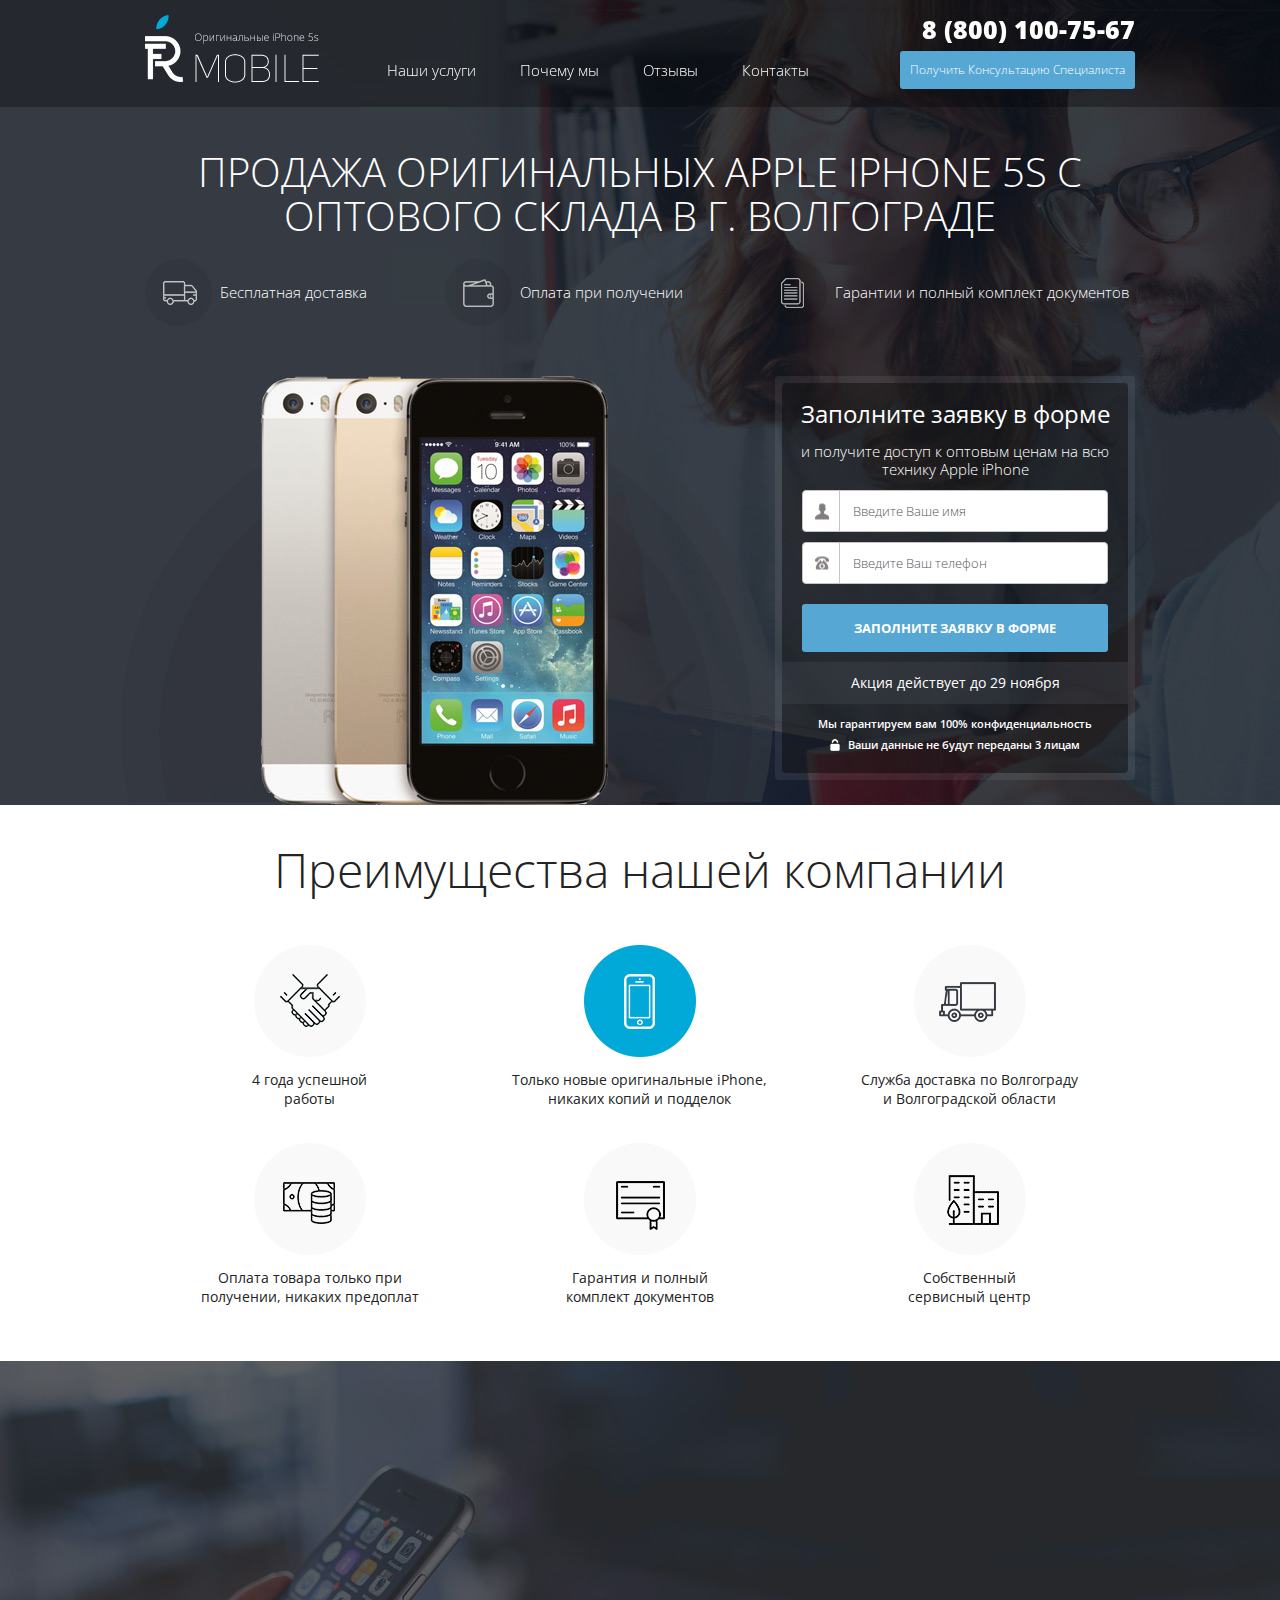
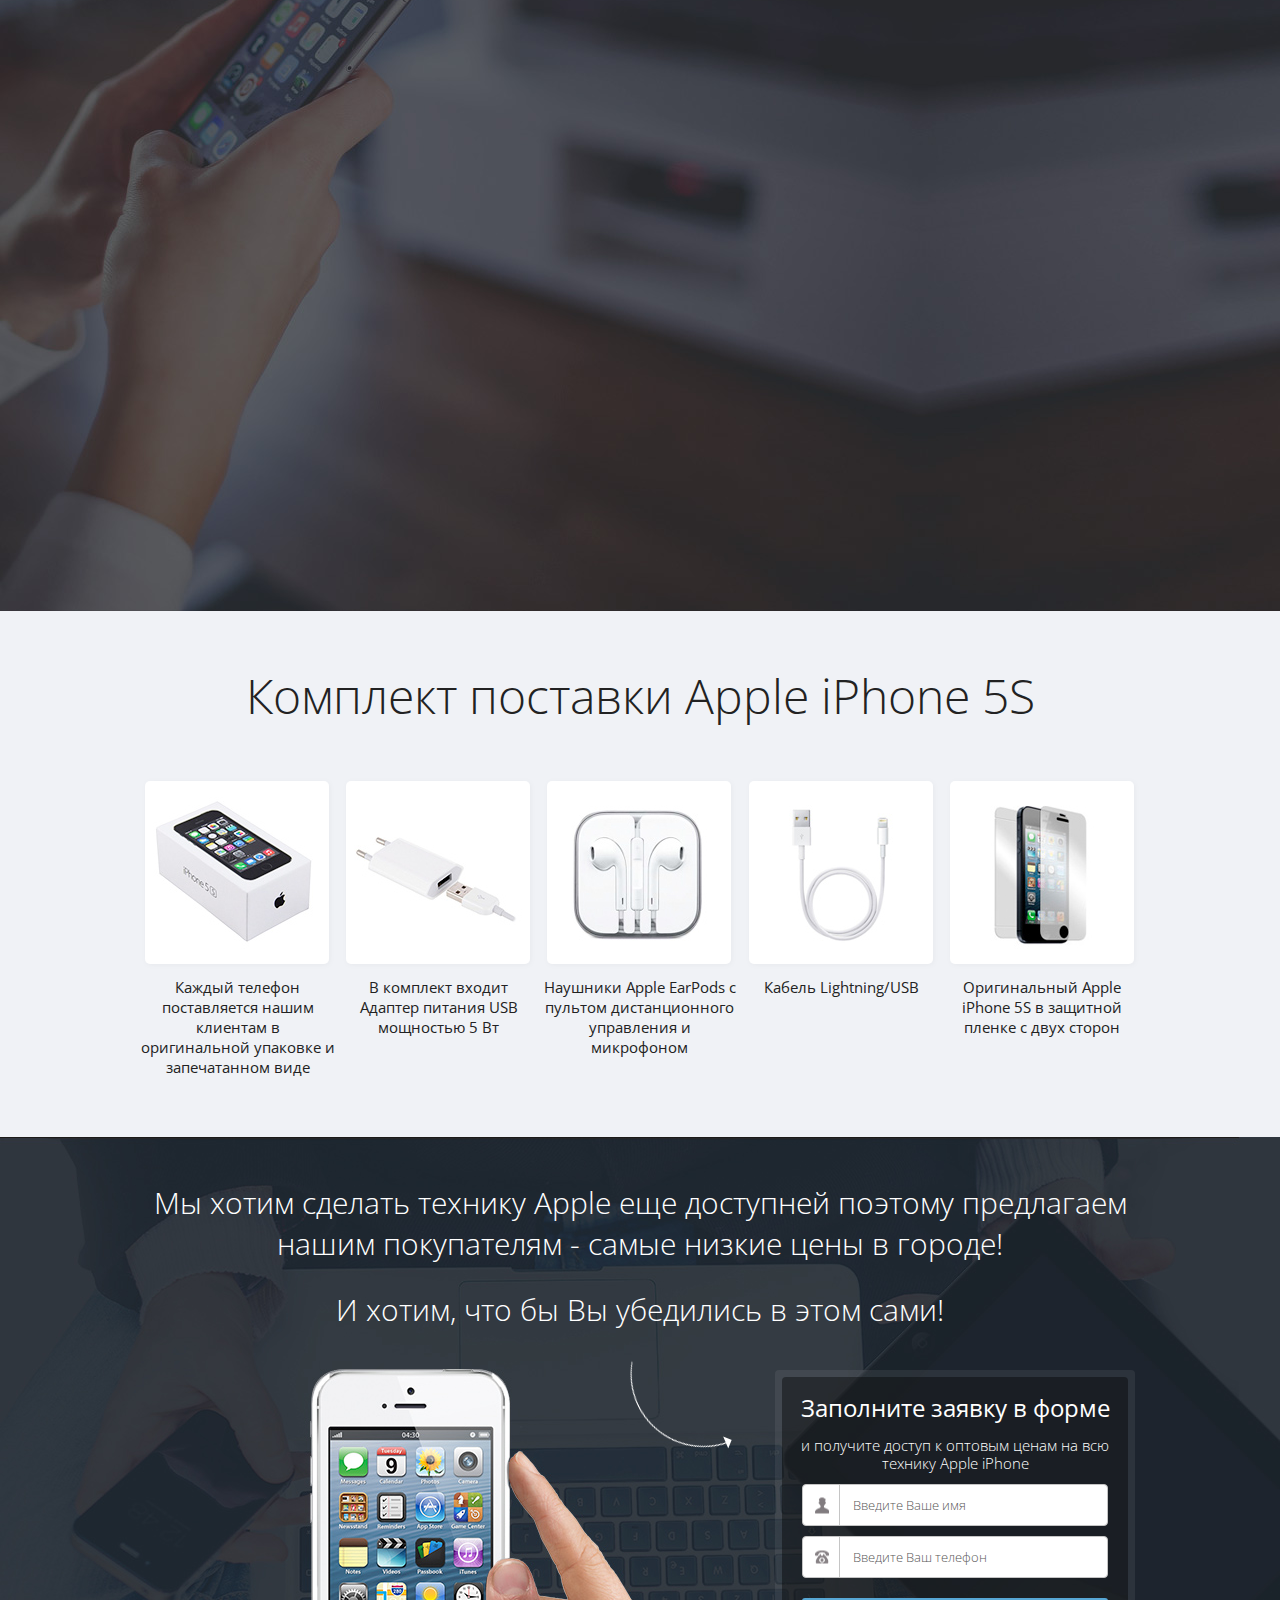
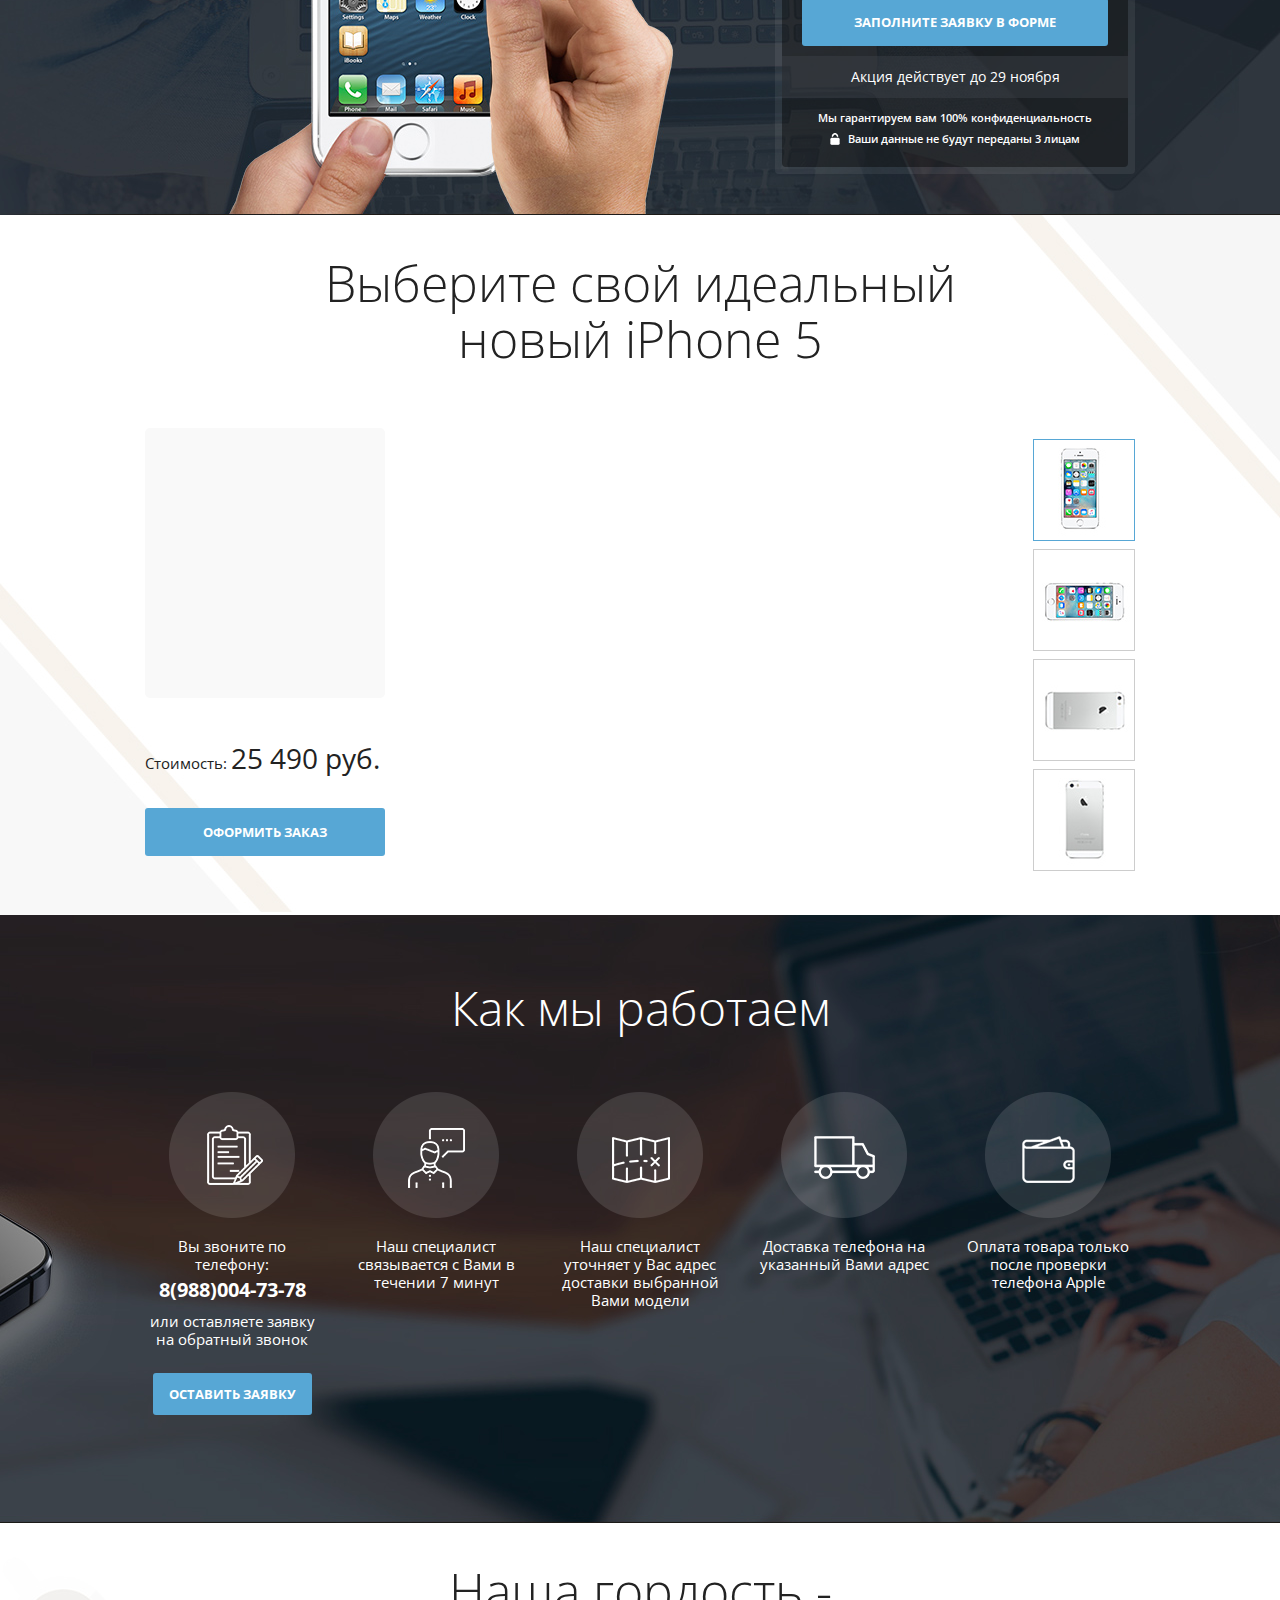
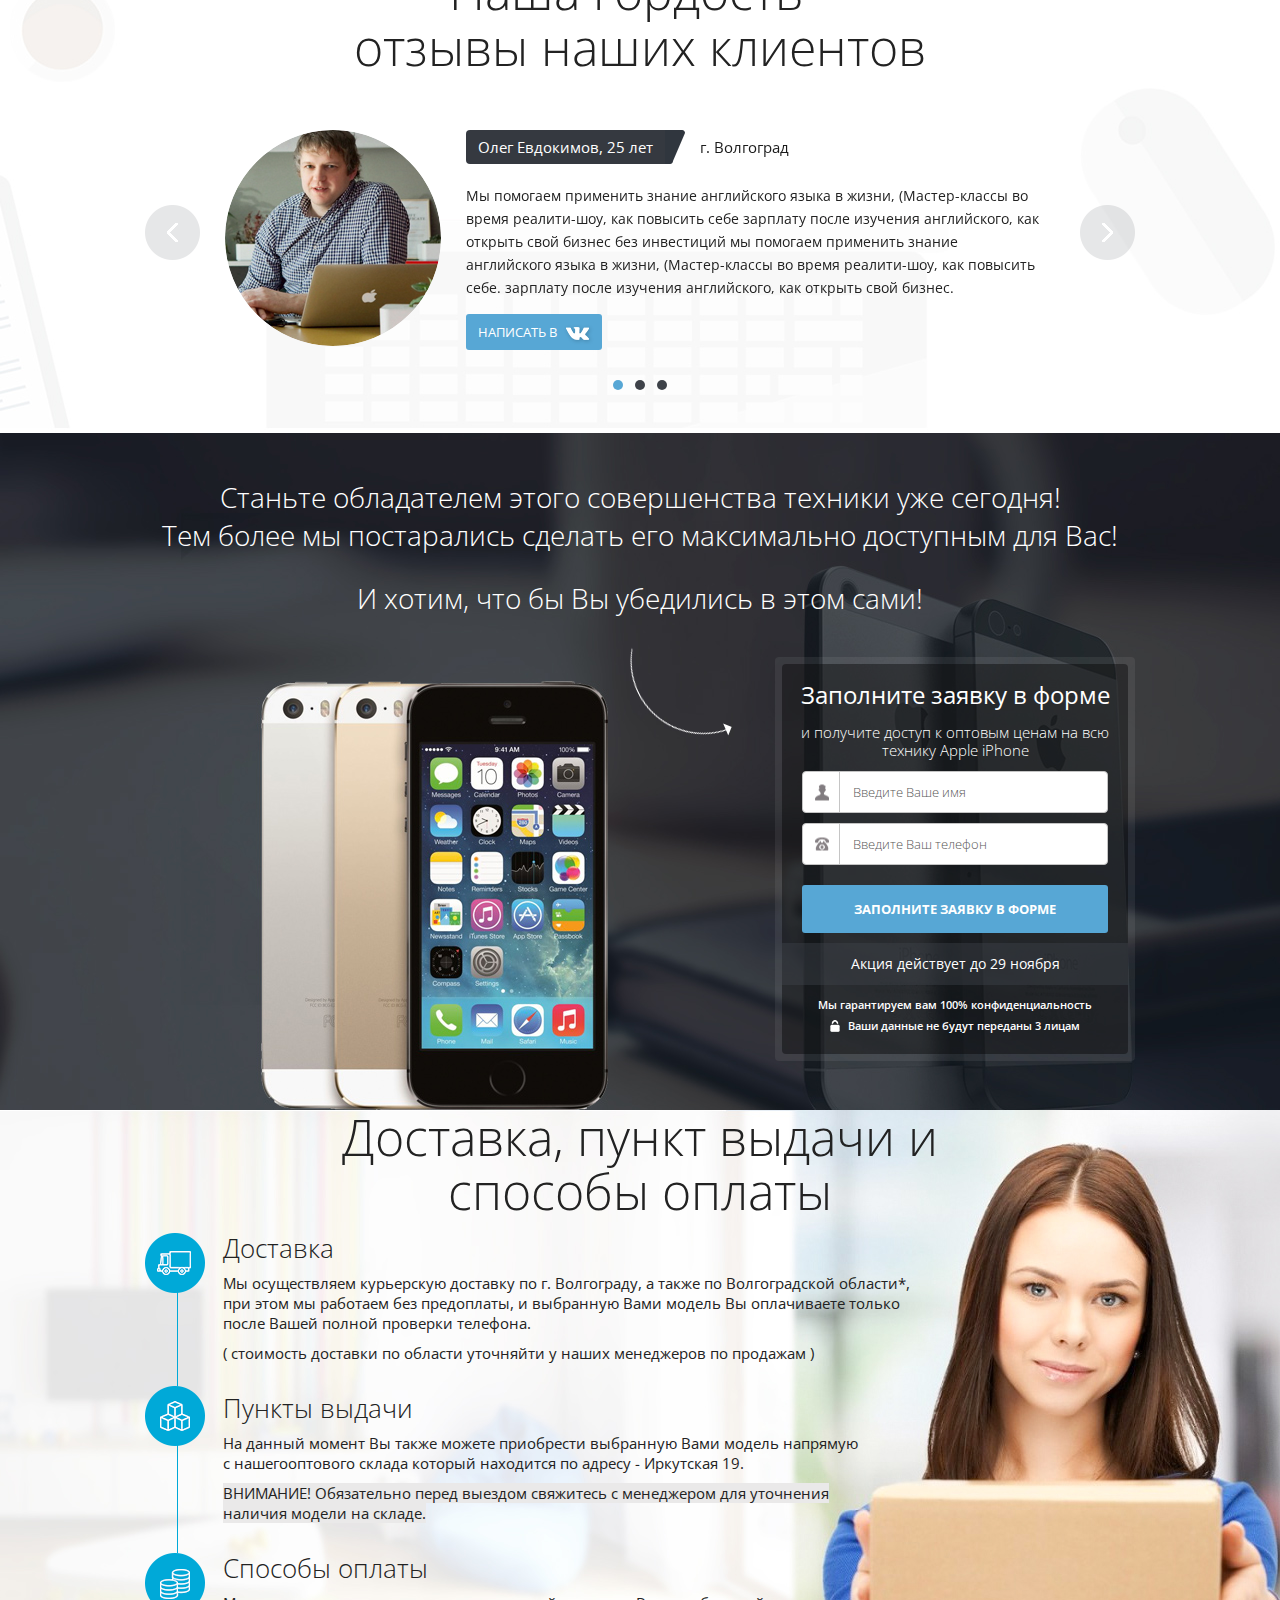
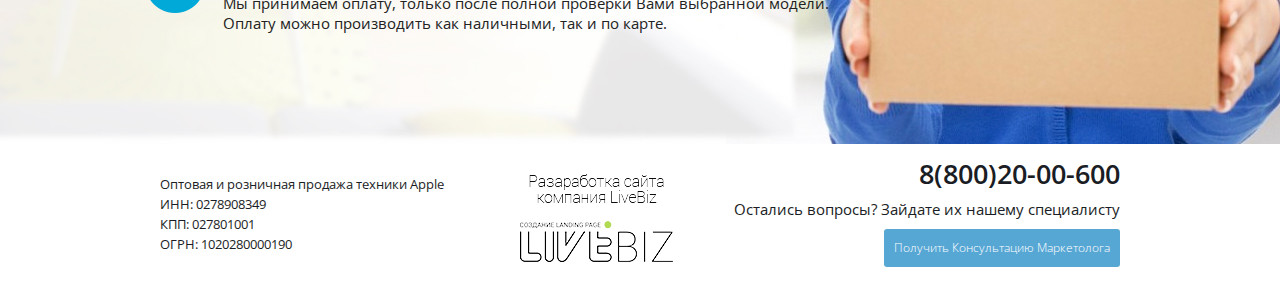
==== index.html @ 74e0a90c "v1" ====
<!doctype html>
<html class="no-js" lang="ru">
    <head>
        <meta charset="utf-8">
        <meta http-equiv="X-UA-Compatible" content="IE=edge">
        <title></title>
        <meta name="description" content="">
        <meta name="viewport" content="width=1050">

        <link rel="apple-touch-icon" href="apple-touch-icon.png">


        <link rel="stylesheet" href="js/vendor/jquery.fancybox/jquery.fancybox.css">
        <link rel="stylesheet" href="css/main.css">

        <!--[if lt IE 9]>
        <script src="https://oss.maxcdn.com/libs/html5shiv/3.7.0/html5shiv.js"></script>
        <script src="https://oss.maxcdn.com/libs/respond.js/1.4.2/respond.min.js"></script>
        <![endif]-->
    </head>
    
    <body>

        <div class="top clearfix">
            <div class="container">
                <div class="logo">
                    <img src="img/logo.png" alt="">
                </div>
                <div class="contact">
                    <a class="phone" href="tel:8 (800) 100-75-67">8 (800) 100-75-67</a>
                    <a href="#callback" class="btn btn-sm btn-modal">Получить консультацию специалиста</a>
                </div>
                <ul class="topnav">
                    <li><a href="#b02">Наши услуги</a></li>
                    <li><a href="#b05">Почему мы</a></li>
                    <li><a href="#b12">Отзывы</a></li>
                    <li><a href="#b13">Контакты</a></li>
                </ul>
            </div>
        </div>

        <section class="b01">
            <div class="container">
                <h1>Продажа оригинальных Apple iPhone 5s c оптового склада в г. Волгограде</h1>
                <ul class="features clearfix">
                    <li class="item1">Бесплатная доставка </li>
                    <li class="item2">Оплата при получении</li>
                    <li class="item3">Гарантии и полный комплект документов</li>
                </ul>
                <div class="clearfix">
                    <div class="form-block">
                        <div class="form-block-inner">

                            <div class="form-title">Заполните заявку в форме</div>
                            <div class="form-text">и получите доступ к оптовым ценам на всю технику Apple iPhone</div>
                            <form class="form" name="form" method="POST" action="javascript:void(0);">
                                <div class="form-group valid name none required">
                                    <input type="text" class="form-control form-name" name="name" placeholder="Введите Ваше имя">
                                </div>
                                <div class="form-group valid phone none required">
                                    <input type="text" name="phone" class="form-control form-phone"  placeholder="Введите Ваш телефон">
                                </div>
                                <div class="form-group">
                                    <button type="submit" class="btn btn-send">Заполните заявку в форме</button>
                                </div>
                            </form>

                            <div class="form-action">Акция действует до 29 ноября</div>
                            <div class="text-center">
                                <div class="sup">Мы гарантируем вам 100% конфиденциальность</div>
                                <span class="secret">Ваши данные не будут переданы 3 лицам</span>
                            </div>
                        </div>
                    </div>
                </div>
            </div>
        </section>

        <section class="b02">
            <div class="container">
                <div class="h2">Преимущества нашей компании</div>
                <ul class="advantage clearfix">
                    <li class="item1">4 года успешной<br/>работы </li>
                    <li class="item2">Только новые оригинальные iPhone,<br/>никаких копий и подделок</li>
                    <li class="item3">Служба доставка по Волгограду<br/>и Волгоградской области </li>
                    <li class="item4">Оплата товара только при<br/>получении, никаких предоплат</li>
                    <li class="item5">Гарантия и полный<br/>комплект документов</li>
                    <li class="item6">Собственный<br/>сервисный центр</li>
                </ul>
            </div>
        </section>

        <section class="b03">
            <div class="container">
            </div>
        </section>

        <section class="b04">
            <div class="container">
                <div class="h2">Комплект поставки Apple iPhone 5S</div>
                <ul class="kit clearfix">
                    <li>
                        <div class="set-image">
                            <img class="img-responsive" src="img/b04_item1.jpg" alt="">
                        </div>
                        <div class="set-text">Каждый телефон поставляется нашим клиентам в оригинальной упаковке и запечатанном виде </div>
                    </li>
                    <li>
                        <div class="set-image">
                            <img class="img-responsive" src="img/b04_item2.jpg" alt="">
                        </div>
                        <div class="set-text">В комплект входит Адаптер питания USB мощностью 5 Вт </div>
                    </li>
                    <li>
                        <div class="set-image">
                            <img class="img-responsive" src="img/b04_item3.jpg" alt="">
                        </div>
                        <div class="set-text">Наушники  Apple EarPods с пультом дистанционного управления и микрофоном</div>
                    </li>
                    <li>
                        <div class="set-image">
                            <img class="img-responsive" src="img/b04_item4.jpg" alt="">
                        </div>
                        <div class="set-text">Кабель Lightning/USB</div>
                    </li>
                    <li>
                        <div class="set-image">
                            <img class="img-responsive" src="img/b04_item5.jpg" alt="">
                        </div>
                        <div class="set-text">Оригинальный Apple iPhone 5S в защитной пленке с двух сторон</div>
                    </li>
                </ul>
            </div>
        </section>

        <section class="b05">
            <div class="container">
                <div class="text text1">Мы хотим сделать технику Apple еще доступней поэтому предлагаем<br/>нашим покупателям - самые низкие цены в городе!</div>
                <div class="text text2">И хотим, что бы Вы убедились в этом сами!</div>
                <div class="clearfix">
                    <div class="form-block">
                        <div class="form-block-inner">

                            <div class="form-title">Заполните заявку в форме</div>
                            <div class="form-text">и получите доступ к оптовым ценам на всю технику Apple iPhone</div>
                            <form class="form" name="form" method="POST" action="javascript:void(0);">
                                <div class="form-group valid name none required">
                                    <input type="text" class="form-control form-name" name="name" placeholder="Введите Ваше имя">
                                </div>
                                <div class="form-group valid phone none required">
                                    <input type="text" name="phone" class="form-control form-phone"  placeholder="Введите Ваш телефон">
                                </div>
                                <div class="form-group">
                                    <button type="submit" class="btn btn-send">Заполните заявку в форме</button>
                                </div>
                            </form>

                            <div class="form-action">Акция действует до 29 ноября</div>
                            <div class="text-center">
                                <div class="sup">Мы гарантируем вам 100% конфиденциальность</div>
                                <span class="secret">Ваши данные не будут переданы 3 лицам</span>
                            </div>
                        </div>
                    </div>
                </div>
            </div>
        </section>

        <section class="b06">
            <div class="container">
                <div class="h2">Выберите свой идеальный<br/>новый iPhone 5</div>
                <div class="iphone-choice clearfix">
                    <div class="iphone-form">
                        <form class="form">
                            <div class="iphone-form-box">

                            </div>
                            <div class="iphone-price">Стоимость: <span>25 490 руб.</span></div>
                            <button type="submit" class="btn">Оформить заказ</button>
                        </form>
                    </div>


                    <ul class="iphone-rotate">
                        <li class="active">
                            <img class="img-responsive" src="img/iphone-rotate1.jpg" alt="">
                        </li>
                        <li>
                            <img class="img-responsive" src="img/iphone-rotate2.jpg" alt="">
                        </li>
                        <li>
                            <img class="img-responsive" src="img/iphone-rotate3.jpg" alt="">
                        </li>
                        <li>
                            <img class="img-responsive" src="img/iphone-rotate4.jpg" alt="">
                        </li>
                    </ul>
                </div>
            </div>
        </section>

        <section class="b07">
            <div class="container">
                <div class="h2">Как мы работаем</div>
                <ul class="how-we-work">
                    <li class="item1">Вы звоните по телефону:
                        <div><a href="tel:8(988)004-73-78" class="work-tel">8(988)004-73-78</a>
                        или оставляете заявку на обратный звонок</div>
                        <a href="#order" class="btn">оставить заявку</a>
                    </li>
                    <li class="item2">Наш специалист связывается с Вами в течении 7 минут </li>
                    <li class="item3">Наш специалист уточняет у Вас адрес доставки выбранной Вами модели</li>
                    <li class="item4">Доставка телефона на указанный Вами адрес </li>
                    <li class="item5">Оплата товара только после проверки телефона Apple</li>
                </ul>
            </div>
        </section>

        <section class="b08">
            <div class="container">
                <div class="h2">Наша гордость -<br/>отзывы наших клиентов</div>

                <div class="reviews">
                    <div class="reviews-item clearfix">
                    <div class="reviews-image">
                        <img class="img-responsive" src="img/reviews-photo1.png" alt="">
                    </div>
                    <div class="reviews-content">
                        <div class="reviews-head">
                            <div class="reviews-author">Олег Евдокимов, 25 лет</div>
                            <div class="reviews-city">г. Волгоград</div>
                        </div>
                        <div class="review-text">Мы помогаем применить знание английского языка в жизни, (Мастер-классы во время реалити-шоу, как повысить себе зарплату после изучения английского, как открыть свой бизнес без инвестиций мы помогаем применить знание английского языка в жизни, (Мастер-классы во время реалити-шоу, как повысить себе. зарплату после изучения английского, как открыть свой бизнес.</div>
                        <a href="#" class="btn btn-vk">Написать в</a>
                    </div>
                </div>

                    <div class="reviews-item clearfix">
                        <div class="reviews-image">
                            <img class="img-responsive" src="img/reviews-photo1.png" alt="">
                        </div>
                        <div class="reviews-content">
                            <div class="reviews-head">
                                <div class="reviews-author">Олег Евдокимов, 25 лет</div>
                                <div class="reviews-city">г. Волгоград</div>
                            </div>
                            <div class="review-text">Мы помогаем применить знание английского языка в жизни, (Мастер-классы во время реалити-шоу, как повысить себе зарплату после изучения английского, как открыть свой бизнес без инвестиций мы помогаем применить знание английского языка в жизни, (Мастер-классы во время реалити-шоу, как повысить себе. зарплату после изучения английского, как открыть свой бизнес.</div>
                            <a href="#" class="btn btn-vk">Написать в</a>
                        </div>
                    </div>

                    <div class="reviews-item clearfix">
                        <div class="reviews-image">
                            <img class="img-responsive" src="img/reviews-photo1.png" alt="">
                        </div>
                        <div class="reviews-content">
                            <div class="reviews-head">
                                <div class="reviews-author">Олег Евдокимов, 25 лет</div>
                                <div class="reviews-city">г. Волгоград</div>
                            </div>
                            <div class="review-text">Мы помогаем применить знание английского языка в жизни, (Мастер-классы во время реалити-шоу, как повысить себе зарплату после изучения английского, как открыть свой бизнес без инвестиций мы помогаем применить знание английского языка в жизни, (Мастер-классы во время реалити-шоу, как повысить себе. зарплату после изучения английского, как открыть свой бизнес.</div>
                            <a href="#" class="btn btn-vk">Написать в</a>
                        </div>
                    </div>
                </div>
            </div>
        </section>

        <section class="b09">
            <div class="container">
                <div class="text text1">Станьте обладателем этого совершенства техники уже сегодня!<br/>Тем более мы постарались сделать его максимально доступным для Вас!</div>
                <div class="text text2">И хотим, что бы Вы убедились в этом сами!</div>
                <div class="clearfix">
                    <div class="form-block">
                        <div class="form-block-inner">

                            <div class="form-title">Заполните заявку в форме</div>
                            <div class="form-text">и получите доступ к оптовым ценам на всю технику Apple iPhone</div>
                            <form class="form" name="form" method="POST" action="javascript:void(0);">
                                <div class="form-group valid name none required">
                                    <input type="text" class="form-control form-name" name="name" placeholder="Введите Ваше имя">
                                </div>
                                <div class="form-group valid phone none required">
                                    <input type="text" name="phone" class="form-control form-phone"  placeholder="Введите Ваш телефон">
                                </div>
                                <div class="form-group">
                                    <button type="submit" class="btn btn-send">Заполните заявку в форме</button>
                                </div>
                            </form>

                            <div class="form-action">Акция действует до 29 ноября</div>
                            <div class="text-center">
                                <div class="sup">Мы гарантируем вам 100% конфиденциальность</div>
                                <span class="secret">Ваши данные не будут переданы 3 лицам</span>
                            </div>
                        </div>
                    </div>
                </div>
            </div>
        </section>

        <section class="b10">
            <div class="container">
                <div class="h2">Доставка, пункт выдачи и<br/>способы оплаты</div>
                <ul class="shipping">
                    <li class="item1">
                        <div class="shipping-title">Доставка</div>
                        <p>
                            Мы осуществляем курьерскую доставку по г. Волгограду, а также по Волгоградской области*,
                            <br/>при этом мы работаем без предоплаты, и выбранную Вами модель Вы оплачиваете только
                            <br/>после Вашей полной проверки телефона.
                        </p>
                        <p>( стоимость доставки по области уточняйти у наших менеджеров по продажам )</p>
                    </li>
                    <li class="item2">
                        <div class="shipping-title">Пункты выдачи</div>
                        <p>На данный момент Вы также можете приобрести выбранную Вами модель напрямую
                            <br/>с нашегооптового склада который находится по адресу - Иркутская 19.</p>
                        <p class="gray-box">
                            <span>ВНИМАНИЕ! Обязательно перед выездом свяжитесь с менеджером для уточнения<br/>наличия модели на складе.</span>
                        </p>
                    </li>
                    <li class="item3">
                        <div class="shipping-title">Способы оплаты</div>
                        <p>Мы принимаем оплату, только после полной проверки Вами выбранной модели.<br/>Оплату можно производить как наличными, так и по карте.</p>
                    </li>
                </ul>
            </div>
        </section>

        <section class="b11">
            <div class="container">
            </div>
        </section>

        <footer class="footer">
            <div class="container">
                <ul class="footer-left">
                    <li>Оптовая и розничная продажа техники Apple</li>
                    <li>ИНН: 0278908349</li>
                    <li>КПП: 027801001</li>
                    <li>ОГРН: 1020280000190</li>
                </ul>
                <div class="footer-center">
                    <a href="#">
                        <img src="img/livebiz.png" alt="">
                    </a>
                </div>
                <div class="footer-contact text-right">
                    <a href="tel:8(800)20-00-600" class="footer-tel">8(800)20-00-600</a>
                    <div class="footer-contact-text">Остались вопросы? Зайдате их нашему специалисту</div>
                    <a href="#consul" class="btn btn-sm btn-modal">Получить консультацию маркетолога</a>
                </div>
            </div>
        </footer>

        <script src="//ajax.googleapis.com/ajax/libs/jquery/1.11.2/jquery.min.js"></script>
        <script>window.jQuery || document.write('<script src="js/vendor/jquery-1.11.2.min.js"><\/script>')</script>
        <script src="js/vendor/jquery.fancybox/jquery.fancybox.pack.js"></script>
        <script src="js/vendor/jquery.scrollTo.min.js"></script>
        <script src="js/vendor/slick/slick.min.js"></script>
        <script src="js/vendor/jquery.maskedinput.min.js"></script>
        <script src="js/vendor/validator.js"></script>
        <script src="js/main.js"></script>
    </body>
</html>
---- css/main.css ----
@import url(https://fonts.googleapis.com/css?family=Open+Sans:400,300,600,700&subset=latin,cyrillic);
/*! normalize.css v3.0.3 | MIT License | github.com/necolas/normalize.css */
html {
  font-family: sans-serif;
  -ms-text-size-adjust: 100%;
  -webkit-text-size-adjust: 100%; }

body {
  margin: 0; }

article,
aside,
details,
figcaption,
figure,
footer,
header,
hgroup,
main,
menu,
nav,
section,
summary {
  display: block; }

audio,
canvas,
progress,
video {
  display: inline-block;
  vertical-align: baseline; }

audio:not([controls]) {
  display: none;
  height: 0; }

[hidden],
template {
  display: none; }

a {
  background-color: transparent; }

a:active,
a:hover {
  outline: 0; }

abbr[title] {
  border-bottom: 1px dotted; }

b,
strong {
  font-weight: bold; }

dfn {
  font-style: italic; }

h1 {
  font-size: 2em;
  margin: 0.67em 0; }

mark {
  background: #ff0;
  color: #000; }

small {
  font-size: 80%; }

sub,
sup {
  font-size: 75%;
  line-height: 0;
  position: relative;
  vertical-align: baseline; }

sup {
  top: -0.5em; }

sub {
  bottom: -0.25em; }

img {
  border: 0; }

svg:not(:root) {
  overflow: hidden; }

figure {
  margin: 1em 40px; }

hr {
  box-sizing: content-box;
  height: 0; }

pre {
  overflow: auto; }

code,
kbd,
pre,
samp {
  font-family: monospace, monospace;
  font-size: 1em; }

button,
input,
optgroup,
select,
textarea {
  color: inherit;
  font: inherit;
  margin: 0; }

button {
  overflow: visible; }

button,
select {
  text-transform: none; }

button,
html input[type="button"],
input[type="reset"],
input[type="submit"] {
  -webkit-appearance: button;
  cursor: pointer; }

button[disabled],
html input[disabled] {
  cursor: default; }

button::-moz-focus-inner,
input::-moz-focus-inner {
  border: 0;
  padding: 0; }

input {
  line-height: normal; }

input[type="checkbox"],
input[type="radio"] {
  box-sizing: border-box;
  padding: 0; }

input[type="number"]::-webkit-inner-spin-button,
input[type="number"]::-webkit-outer-spin-button {
  height: auto; }

input[type="search"] {
  -webkit-appearance: textfield;
  box-sizing: content-box; }

input[type="search"]::-webkit-search-cancel-button,
input[type="search"]::-webkit-search-decoration {
  -webkit-appearance: none; }

fieldset {
  border: 1px solid #c0c0c0;
  margin: 0 2px;
  padding: 0.35em 0.625em 0.75em; }

legend {
  border: 0;
  padding: 0; }

textarea {
  overflow: auto; }

optgroup {
  font-weight: bold; }

table {
  border-collapse: collapse;
  border-spacing: 0; }

td,
th {
  padding: 0; }

* {
  -webkit-box-sizing: border-box;
  -moz-box-sizing: border-box;
  box-sizing: border-box; }

*:before,
*:after {
  -webkit-box-sizing: border-box;
  -moz-box-sizing: border-box;
  box-sizing: border-box; }

html {
  font-size: 10px;
  -webkit-tap-highlight-color: transparent; }

body {
  font-family: "Open Sans", sans-serif;
  font-size: 14px;
  line-height: normal;
  color: #222;
  background-color: #fff; }

input,
button,
select,
textarea {
  font-family: inherit;
  font-size: inherit;
  line-height: inherit; }

.container {
  width: 990px;
  margin: 0 auto;
  padding: 15px auto;
  position: relative; }
  .container:before, .container:after {
    content: " ";
    display: table; }
  .container:after {
    clear: both; }

a {
  color: #0d80e6;
  text-decoration: none; }
  a:hover, a:focus {
    outline: none; }

h1, h2, h3, h4 {
  margin: 0;
  padding: 0;
  font-weight: 400; }

p {
  padding: 0;
  margin: 0 0 10px 0; }

ul {
  margin: 0;
  padding: 0;
  list-style: none; }

.h2 {
  font-size: 48px;
  font-weight: 300;
  line-height: 50px;
  text-align: center;
  margin-bottom: 50px; }

.btn {
  margin: 0;
  color: #fff;
  border: none;
  outline: none;
  cursor: pointer;
  font-size: 13px;
  font-weight: 700;
  padding: 14px 16px;
  line-height: 20px;
  text-align: center;
  position: relative;
  background: #57a7d5;
  display: inline-block;
  text-decoration: none;
  vertical-align: middle;
  background-image: none;
  text-transform: uppercase;
  touch-action: manipulation;
  -webkit-border-radius: 3px;
  -moz-border-radius: 3px;
  -ms-border-radius: 3px;
  border-radius: 3px;
  -webkit-transition: 0.3s;
  -o-transition: 0.3s;
  transition: 0.3s; }
  .btn:hover {
    color: #fff;
    background: #80bcdf;
    text-decoration: none; }
  .btn:active {
    top: 1px; }

.btn-sm {
  font-size: 12px;
  font-weight: 300;
  padding: 9px 10px;
  text-transform: capitalize; }

.form-control {
  margin: 0;
  width: 100%;
  outline: none;
  color: #000;
  font-size: 13px;
  font-weight: 300;
  background: #fff;
  line-height: 20px;
  display: inline-block;
  border: 1px solid #c4c4c4;
  padding: 10px 10px 10px 50px;
  -webkit-border-radius: 4px;
  -moz-border-radius: 4px;
  -ms-border-radius: 4px;
  border-radius: 4px; }
  .form-control::-moz-placeholder {
    color: #595959;
    opacity: 1; }
  .form-control:-ms-input-placeholder {
    color: #595959; }
  .form-control::-webkit-input-placeholder {
    color: #595959; }
  .form-control::-ms-clear {
    display: none;
    width: 0;
    height: 0; }
  .form-control.form-name {
    background: #fff url("../img/icon-user.png") 12px 50% no-repeat; }
  .form-control.form-phone {
    background: #fff url("../img/icon-phone.png") 12px 50% no-repeat; }
  .form-control.form-email {
    background: #fff url("../img/icon-email.png") 12px 50% no-repeat; }
  .form-control:focus::-moz-placeholder {
    color: transparent;
    opacity: 1; }
  .form-control:focus:-ms-input-placeholder {
    color: transparent; }
  .form-control:focus::-webkit-input-placeholder {
    color: transparent; }

.error {
  border-color: #ff0000; }

.red .form-control {
  border-color: #ff0000; }

.form-group {
  margin-bottom: 10px; }
  .form-group .btn {
    width: 100%;
    margin-top: 10px; }

.form-block {
  color: #fff;
  width: 360px;
  padding: 7px;
  -webkit-border-radius: 4px;
  -moz-border-radius: 4px;
  -ms-border-radius: 4px;
  border-radius: 4px;
  background: rgba(255, 255, 255, 0.07); }
  .form-block .form-block-inner {
    padding: 18px 20px;
    background: rgba(0, 0, 0, 0.4);
    -webkit-border-radius: 4px;
    -moz-border-radius: 4px;
    -ms-border-radius: 4px;
    border-radius: 4px; }
  .form-block .form-title {
    font-size: 24px;
    font-weight: 400;
    line-height: 26px;
    text-align: center;
    margin: 0 -15px 15px -15px; }
  .form-block .form-text {
    font-size: 15px;
    font-weight: 300;
    line-height: 18px;
    text-align: center;
    margin: 0 -15px 12px -15px; }
  .form-block .sup {
    font-size: 11px;
    font-weight: 600;
    line-height: 20px; }
  .form-block .secret {
    font-size: 11px;
    font-weight: 600;
    line-height: 20px;
    padding-left: 18px;
    background: url("../img/icon-lock-white.png") 0 50% no-repeat; }
  .form-block .order-list {
    margin: 0;
    list-style: none;
    padding-bottom: 10px; }
    .form-block .order-list li {
      color: #313131;
      font-size: 14px;
      font-weight: 400;
      line-height: 20px;
      position: relative;
      padding-left: 40px;
      margin-bottom: 15px;
      background: url("../img/icon-check-rose.png") 0 0 no-repeat; }
  .form-block .form-action {
    height: 42px;
    font-size: 14px;
    padding: 11px 0;
    line-height: 20px;
    text-align: center;
    margin: 0 -20px 10px -20px;
    background: rgba(64, 69, 78, 0.4); }
  .form-block .form-block {
    float: left; }

.btn_close {
  top: -45px;
  right: -84px;
  width: 57px;
  height: 57px;
  cursor: pointer;
  position: absolute;
  background: url("../img/icon-close.png") 0 0 no-repeat; }

.clearfix:before, .clearfix:after {
  content: " ";
  display: table; }
.clearfix:after {
  clear: both; }

.center-block {
  display: block;
  margin-left: auto;
  margin-right: auto; }

.pull-right {
  float: right !important; }

.pull-left {
  float: left !important; }

.text-center {
  text-align: center !important; }

.text-right {
  text-align: right !important; }

.ir {
  background-color: transparent;
  border: 0;
  overflow: hidden;
  /* IE 6/7 fallback */
  *text-indent: -9999px; }

.ir:before {
  content: "";
  display: block;
  width: 0;
  height: 150%; }

.hide {
  visibility: hidden;
  display: none !important; }

.show {
  visibility: visible;
  display: block !important; }

.invisible {
  visibility: hidden; }

.img-responsive {
  display: block;
  max-width: 100%;
  height: auto; }

.embed-responsive {
  position: relative;
  display: block;
  height: 0;
  padding: 0;
  overflow: hidden; }
  .embed-responsive .embed-responsive-item,
  .embed-responsive iframe,
  .embed-responsive embed,
  .embed-responsive object,
  .embed-responsive video {
    position: absolute;
    top: 0;
    left: 0;
    bottom: 0;
    height: 100%;
    width: 100%;
    border: 0; }

.embed-responsive-16by9 {
  padding-bottom: 56.25%; }

.embed-responsive-4by3 {
  padding-bottom: 75%; }

/* Slider */
.slick-slider {
  position: relative;
  display: block;
  box-sizing: border-box;
  -moz-box-sizing: border-box;
  -webkit-touch-callout: none;
  -webkit-user-select: none;
  -khtml-user-select: none;
  -moz-user-select: none;
  -ms-user-select: none;
  user-select: none;
  -ms-touch-action: pan-y;
  touch-action: pan-y;
  -webkit-tap-highlight-color: transparent; }

.slick-list {
  position: relative;
  overflow: hidden;
  display: block;
  margin: 0;
  padding: 0; }
  .slick-list:focus {
    outline: none; }
  .slick-list.dragging {
    cursor: pointer;
    cursor: hand; }

.slick-slider .slick-track,
.slick-slider .slick-list {
  -webkit-transform: translate3d(0, 0, 0);
  -moz-transform: translate3d(0, 0, 0);
  -ms-transform: translate3d(0, 0, 0);
  -o-transform: translate3d(0, 0, 0);
  transform: translate3d(0, 0, 0); }

.slick-track {
  position: relative;
  left: 0;
  top: 0;
  display: block; }
  .slick-track:before, .slick-track:after {
    content: "";
    display: table; }
  .slick-track:after {
    clear: both; }
  .slick-loading .slick-track {
    visibility: hidden; }

.slick-slide {
  float: left;
  height: 100%;
  min-height: 1px;
  display: none; }
  [dir="rtl"] .slick-slide {
    float: right; }
  .slick-slide img {
    display: block; }
  .slick-slide.slick-loading img {
    display: none; }
  .slick-slide.dragging img {
    pointer-events: none; }
  .slick-initialized .slick-slide {
    display: block; }
  .slick-loading .slick-slide {
    visibility: hidden; }
  .slick-vertical .slick-slide {
    display: block;
    height: auto;
    border: 1px solid transparent; }

.slick-arrow.slick-hidden {
  display: none; }

.footer {
  color: #1a1d24;
  height: 150px;
  font-size: 13px;
  line-height: 20px;
  background: #fff; }
  .footer .container {
    height: 100%; }
  .footer ul {
    margin: 0;
    padding: 0;
    list-style: none; }
  .footer .footer-left {
    top: 30px;
    left: 15px;
    width: 300px;
    position: absolute; }
  .footer .footer-center {
    top: 30px;
    left: 50%;
    width: 240px;
    position: absolute;
    margin-left: -120px; }
  .footer .footer-contact {
    top: 15px;
    right: 15px;
    text-align: right;
    position: absolute; }
    .footer .footer-contact .footer-tel {
      color: #1a1d24;
      font-size: 27px;
      font-weight: 600;
      line-height: 30px;
      margin-bottom: 10px;
      text-decoration: none;
      text-align: right;
      display: inline-block; }
  .footer .footer-contact-text {
    color: #1a1d24;
    font-size: 15px;
    margin-bottom: 10px; }

.top {
  top: 0;
  left: 0;
  right: 0;
  z-index: 999;
  height: 107px;
  position: fixed;
  padding-top: 15px;
  background: rgba(0, 0, 0, 0.3); }
  .top .logo {
    float: left;
    width: 175px; }
  .top .contact {
    float: right;
    width: 250px;
    text-align: right; }
    .top .contact .phone {
      color: #fff;
      font-size: 25px;
      font-weight: 900;
      line-height: 28px;
      margin-bottom: 8px;
      display: inline-block; }
  .top .topnav {
    top: 45px;
    left: 220px;
    margin: 0;
    padding: 0;
    list-style: none;
    position: absolute; }
    .top .topnav li {
      float: left;
      margin: 0 22px; }
      .top .topnav li a {
        color: #fff;
        font-size: 15px;
        font-weight: 300;
        line-height: 20px;
        text-decoration: none;
        border-bottom: 1px solid transparent; }
        .top .topnav li a:hover {
          border-bottom-color: #fff; }

.b01 {
  color: #fff;
  height: 805px;
  padding-top: 150px;
  background: url("../img/b01_bg.jpg") 50% 0 no-repeat; }
  .b01 h1 {
    font-size: 40px;
    font-weight: 300;
    line-height: 44px;
    text-align: center;
    margin-bottom: 20px;
    text-transform: uppercase; }
  .b01 .features {
    width: 100%;
    margin-bottom: 50px; }
    .b01 .features li {
      float: left;
      height: 68px;
      font-size: 15px;
      font-weight: 300;
      line-height: 20px;
      padding: 24px 0 24px 75px; }
      .b01 .features li.item1 {
        width: 300px;
        background: url("../img/b01_item1.png") 0 50% no-repeat; }
      .b01 .features li.item2 {
        width: 315px;
        background: url("../img/b01_item2.png") 0 50% no-repeat; }
      .b01 .features li.item3 {
        width: 375px;
        background: url("../img/b01_item3.png") 0 50% no-repeat; }
  .b01 .form-block {
    float: right;
    position: relative; }

.b02 {
  background: #fff;
  padding-top: 40px;
  padding-bottom: 20px; }
  .b02 .advantage {
    margin: 0;
    padding: 0; }
    .b02 .advantage li {
      float: left;
      width: 33.33%;
      text-align: center;
      position: relative;
      margin-bottom: 35px;
      padding: 125px 20px 0 20px; }
      .b02 .advantage li:before {
        top: 0;
        left: 50%;
        content: ' ';
        width: 112px;
        height: 112px;
        margin-left: -56px;
        position: absolute; }
      .b02 .advantage li.item1:before {
        background: url("../img/b02_item1.png") 0 0; }
      .b02 .advantage li.item2:before {
        background: url("../img/b02_item2.png") 0 -112px; }
      .b02 .advantage li.item3:before {
        background: url("../img/b02_item3.png") 0 0; }
      .b02 .advantage li.item4:before {
        background: url("../img/b02_item4.png") 0 0; }
      .b02 .advantage li.item5:before {
        background: url("../img/b02_item5.png") 0 0; }
      .b02 .advantage li.item6:before {
        background: url("../img/b02_item6.png") 0 0; }

.b03 {
  height: 850px;
  background: url("../img/b03_bg.jpg") 50% 0 no-repeat; }

.b04 {
  padding: 60px 0;
  background: #f0f2f6; }
  .b04 .h2 {
    margin-bottom: 60px; }
  .b04 .kit {
    margin: 0 -8px; }
    .b04 .kit li {
      width: 20%;
      float: left;
      padding: 0 8px; }
    .b04 .kit .set-image {
      width: 184px;
      height: 183px;
      overflow: hidden;
      margin-bottom: 13px;
      -webkit-border-radius: 5px;
      -moz-border-radius: 5px;
      -ms-border-radius: 5px;
      border-radius: 5px;
      -webkit-box-shadow: 1px 1px 5px 0px rgba(122, 122, 122, 0.07);
      box-shadow: 1px 1px 5px 0px rgba(122, 122, 122, 0.07); }
    .b04 .kit .set-text {
      margin: 0 -5px;
      font-size: 15px;
      text-align: center; }

.b05 {
  color: #fff;
  height: 678px;
  padding-top: 45px;
  padding-bottom: 45px;
  background: url("../img/b05_bg.jpg") 50% 0 no-repeat; }
  .b05 .text {
    font-size: 30px;
    font-weight: 300;
    text-align: center; }
    .b05 .text.text1 {
      margin-bottom: 25px; }
    .b05 .text.text2 {
      margin-bottom: 40px; }
  .b05 .form-block {
    float: right;
    position: relative; }
    .b05 .form-block:before {
      top: -10px;
      left: -145px;
      width: 102px;
      height: 89px;
      content: ' ';
      position: absolute;
      background: url("../img/form-arrow.png") 0 0 no-repeat; }

.b06 {
  height: 700px;
  padding-top: 40px;
  background: url("../img/b06_bg.jpg") 50% 0 no-repeat; }
  .b06 .h2 {
    font-size: 50px;
    line-height: 56px;
    margin-bottom: 50px; }
  .b06 .iphone-form {
    width: 240px;
    float: left;
    margin-top: 11px; }
    .b06 .iphone-form .btn {
      width: 100%; }
  .b06 .iphone-form-box {
    height: 270px;
    background: #f9f9f9;
    margin-bottom: 45px;
    -webkit-border-radius: 5px;
    -moz-border-radius: 5px;
    -ms-border-radius: 5px;
    border-radius: 5px; }
  .b06 .iphone-price {
    font-size: 15px;
    line-height: 30px;
    margin-bottom: 30px; }
    .b06 .iphone-price span {
      font-size: 28px; }
  .b06 .iphone-rotate {
    float: right;
    width: 102px;
    margin-top: 22px;
    overflow: hidden;
    position: relative; }
    .b06 .iphone-rotate li {
      width: 102px;
      height: 102px;
      cursor: pointer;
      margin-bottom: 8px;
      border: 1px solid #cdcdcd; }
      .b06 .iphone-rotate li.active {
        border-color: #57a7d5; }

.b07 {
  color: #fff;
  height: 608px;
  padding-top: 65px;
  background: url("../img/b07_bg.jpg") 50% 0 no-repeat; }
  .b07 .h2 {
    height: 52px;
    line-height: 56px;
    margin-bottom: 60px; }
  .b07 .how-we-work {
    margin: 0 -15px; }
    .b07 .how-we-work li {
      width: 20%;
      float: left;
      color: #fff;
      font-size: 15px;
      line-height: 18px;
      text-align: center;
      padding: 145px 15px 0 15px; }
      .b07 .how-we-work li.item1 {
        background: url("../img/b07_item1.png") 50% 0 no-repeat; }
      .b07 .how-we-work li.item2 {
        background: url("../img/b07_item2.png") 50% 0 no-repeat; }
      .b07 .how-we-work li.item3 {
        background: url("../img/b07_item3.png") 50% 0 no-repeat; }
      .b07 .how-we-work li.item4 {
        background: url("../img/b07_item4.png") 50% 0 no-repeat; }
      .b07 .how-we-work li.item5 {
        background: url("../img/b07_item5.png") 50% 0 no-repeat; }
      .b07 .how-we-work li .work-tel {
        color: #fff;
        display: block;
        font-size: 20px;
        font-weight: 700;
        line-height: 24px;
        margin-top: 5px;
        margin-bottom: 10px;
        text-decoration: none; }
    .b07 .how-we-work .btn {
      font-size: 13px;
      margin-top: 25px;
      padding: 11px 16px; }

.b08 {
  height: 510px;
  padding-top: 40px;
  background: #fff url("../img/b08_bg.jpg") 50% 100% no-repeat; }
  .b08 .h2 {
    font-size: 50px;
    line-height: 56px;
    margin-bottom: 55px; }
  .b08 .reviews {
    padding: 0 80px;
    position: relative; }
    .b08 .reviews .reviews-item {
      outline: none;
      margin-bottom: 30px; }
    .b08 .reviews .reviews-image {
      float: left;
      width: 216px;
      height: 216px;
      overflow: hidden;
      margin-right: 25px;
      -webkit-border-radius: 50%;
      -moz-border-radius: 50%;
      -ms-border-radius: 50%;
      border-radius: 50%; }
    .b08 .reviews .reviews-content {
      float: left;
      width: 580px; }
    .b08 .reviews .reviews-head {
      margin-bottom: 20px; }
    .b08 .reviews .reviews-author {
      color: #fff;
      height: 34px;
      font-size: 15px;
      line-height: 20px;
      margin-right: 24px;
      position: relative;
      background: #353940;
      display: inline-block;
      padding: 7px 12px 7px 12px;
      -webkit-border-radius: 4px 0 0 4px;
      -moz-border-radius: 4px 0 0 4px;
      -ms-border-radius: 4px 0 0 4px;
      border-radius: 4px 0 0 4px; }
      .b08 .reviews .reviews-author:before {
        top: 0;
        content: '';
        right: -20px;
        width: 20px;
        height: 34px;
        position: absolute;
        background: url("../img/reviews-name.png") 0 0 no-repeat; }
    .b08 .reviews .reviews-city {
      color: #1b1b1b;
      padding: 0 7px;
      font-size: 15px;
      line-height: 20px;
      display: inline-block; }
    .b08 .reviews .review-text {
      font-size: 14px;
      line-height: 23px;
      margin-bottom: 15px; }
    .b08 .reviews .btn-vk {
      font-size: 13px;
      font-weight: 400;
      padding: 8px 45px 8px 12px; }
      .b08 .reviews .btn-vk:before {
        top: 10px;
        right: 8px;
        width: 31px;
        height: 21px;
        content: ' ';
        position: absolute;
        background: url("../img/icon-vk.png") 0 0 no-repeat; }
  .b08 .reviews-nav {
    top: 50%;
    width: 55px;
    height: 55px;
    z-index: 999;
    content: ' ';
    cursor: pointer;
    margin-top: -55px;
    position: absolute;
    background: url("../img/reviews-arrow.png") no-repeat; }
    .b08 .reviews-nav.prev {
      left: 0;
      background-position: 0 0; }
      .b08 .reviews-nav.prev:hover {
        background-position: 0 -55px; }
    .b08 .reviews-nav.next {
      right: 0;
      background-position: -55px 0; }
      .b08 .reviews-nav.next:hover {
        background-position: -55px -55px; }
  .b08 .slick-dots {
    font-size: 0;
    line-height: 0;
    text-align: center; }
    .b08 .slick-dots li {
      width: 10px;
      height: 10px;
      margin: 0 6px;
      overflow: hidden;
      display: inline-block;
      -webkit-border-radius: 50%;
      -moz-border-radius: 50%;
      -ms-border-radius: 50%;
      border-radius: 50%; }
      .b08 .slick-dots li button {
        width: 10px;
        height: 10px;
        border: none;
        outline: none;
        background: #3e4249; }
      .b08 .slick-dots li.slick-active button {
        background: #57a7d5; }

.b09 {
  color: #fff;
  height: 677px;
  padding-top: 45px;
  padding-bottom: 45px;
  background: url("../img/b09_bg.jpg") 50% 0 no-repeat; }
  .b09 .text {
    font-size: 28px;
    font-weight: 300;
    text-align: center; }
    .b09 .text.text1 {
      margin-bottom: 25px; }
    .b09 .text.text2 {
      margin-bottom: 40px; }
  .b09 .form-block {
    float: right;
    position: relative; }
    .b09 .form-block:before {
      top: -10px;
      left: -145px;
      width: 102px;
      height: 89px;
      content: ' ';
      position: absolute;
      background: url("../img/form-arrow.png") 0 0 no-repeat; }

.b10 {
  height: 634px;
  background: url("../img/b10_bg.jpg") 50% 0 no-repeat; }
  .b10 .h2 {
    font-size: 50px;
    line-height: 54px;
    margin-bottom: 15px; }
  .b10 .shipping {
    padding-left: 78px;
    background: url("../img/shipping-bg.png") 0 0 no-repeat; }
    .b10 .shipping li {
      font-size: 15px;
      margin-bottom: 30px; }
    .b10 .shipping .shipping-title {
      font-size: 26px;
      font-weight: 300;
      line-height: 30px;
      margin-bottom: 10px; }
    .b10 .shipping p {
      margin-bottom: 10px; }
    .b10 .shipping .gray-box span {
      background: #eae9e9; }

/*# sourceMappingURL=main.css.map */
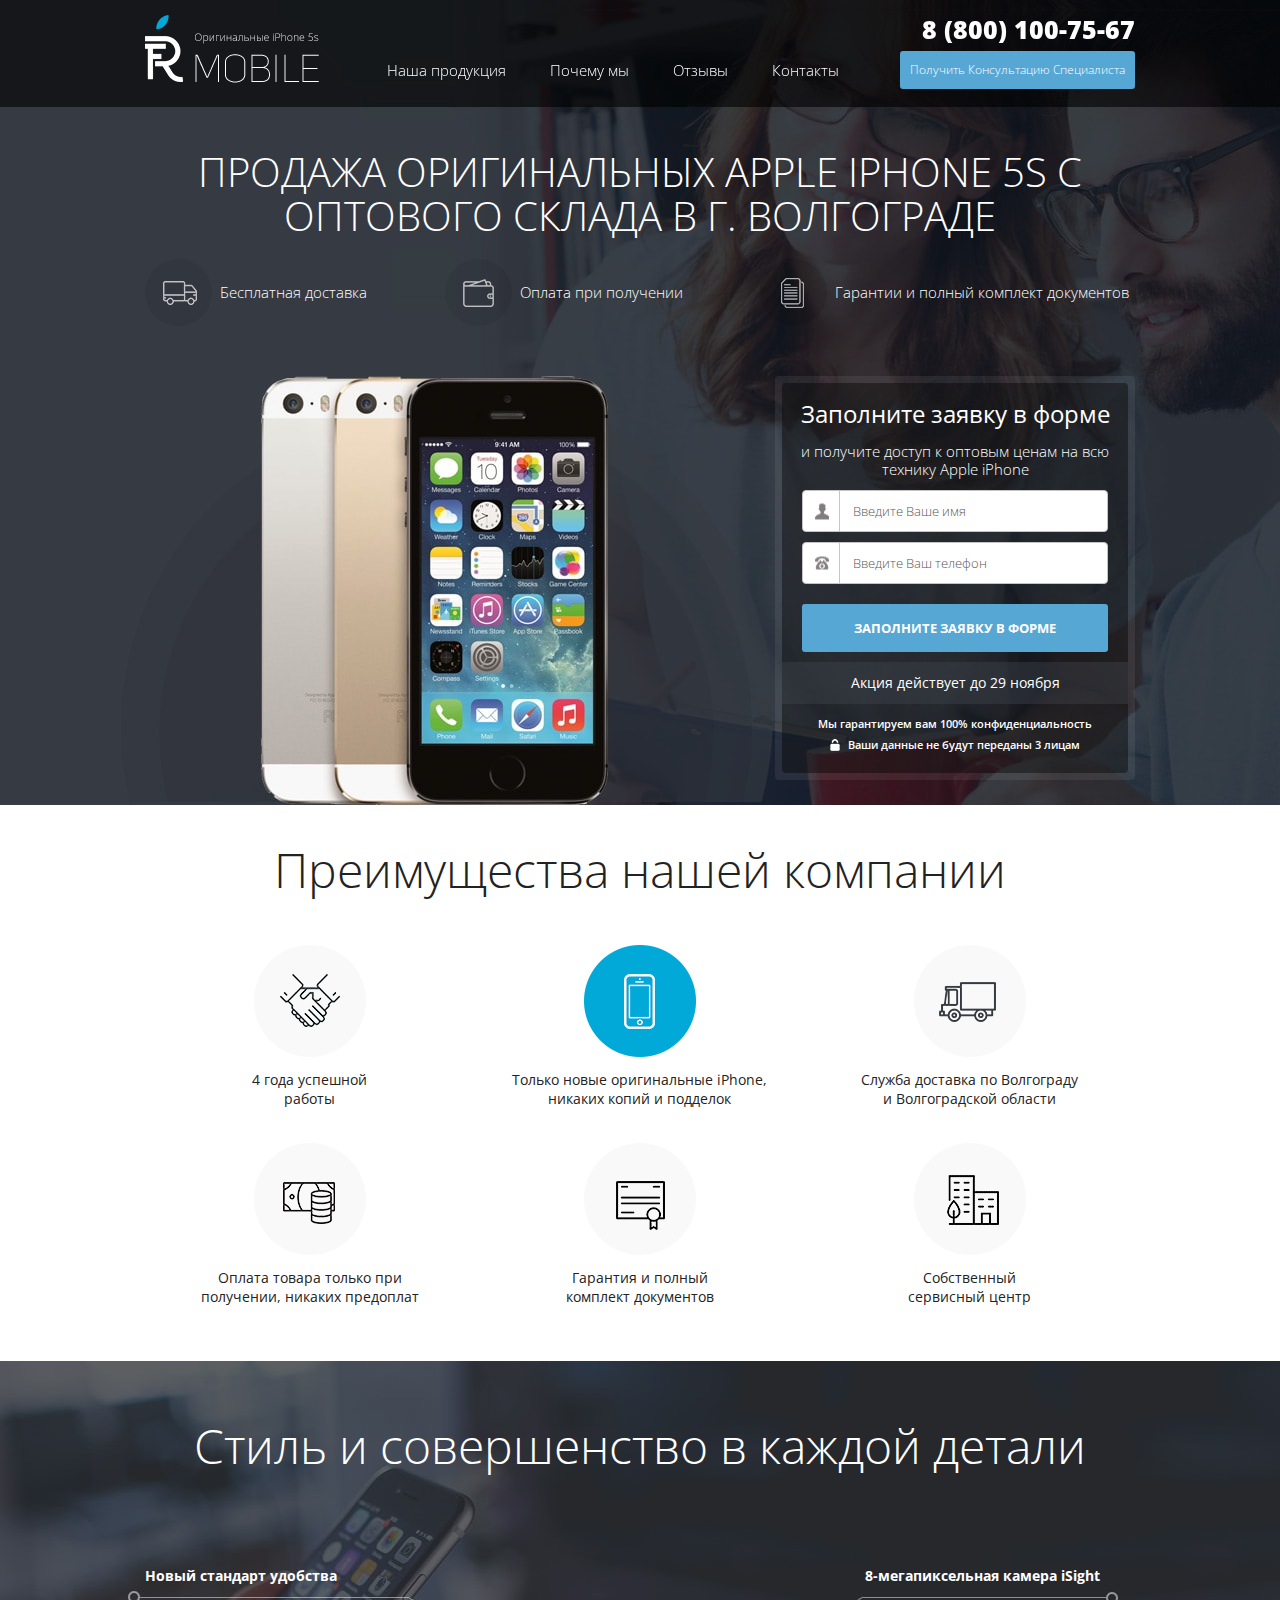
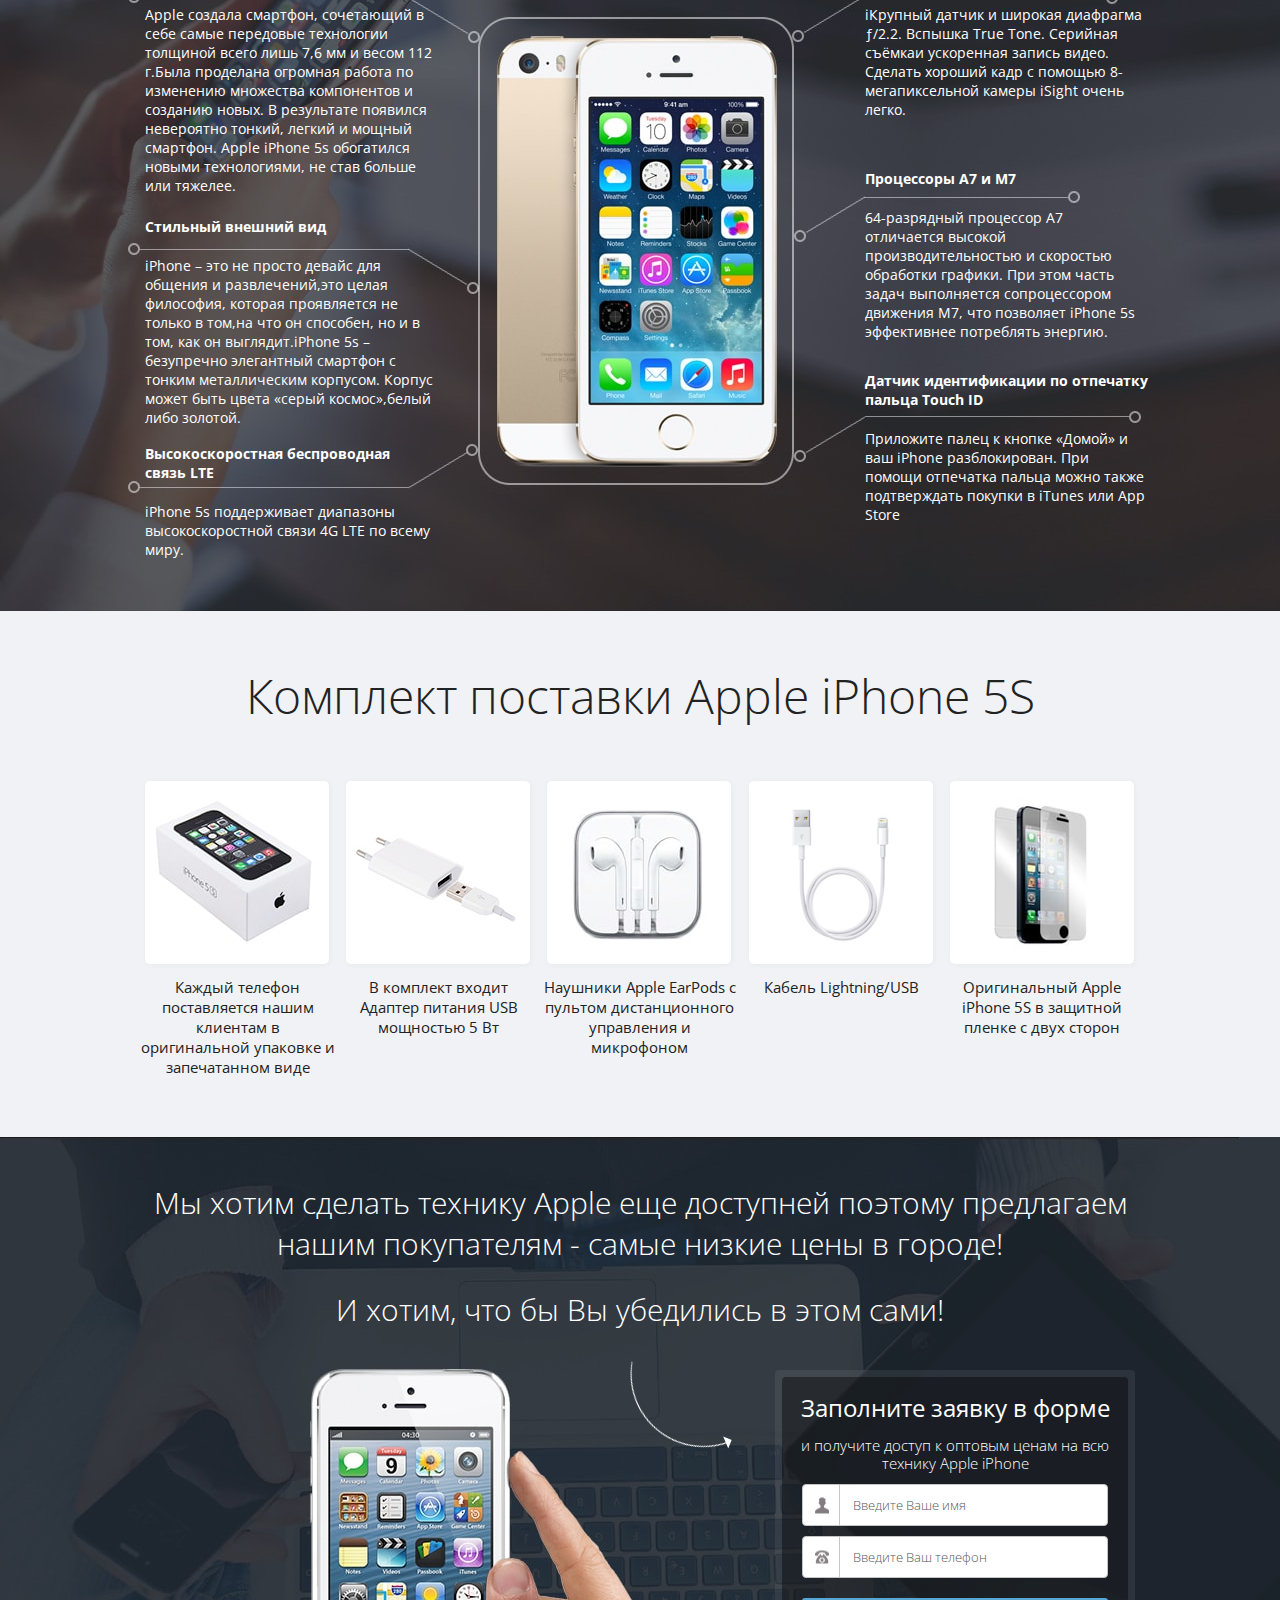
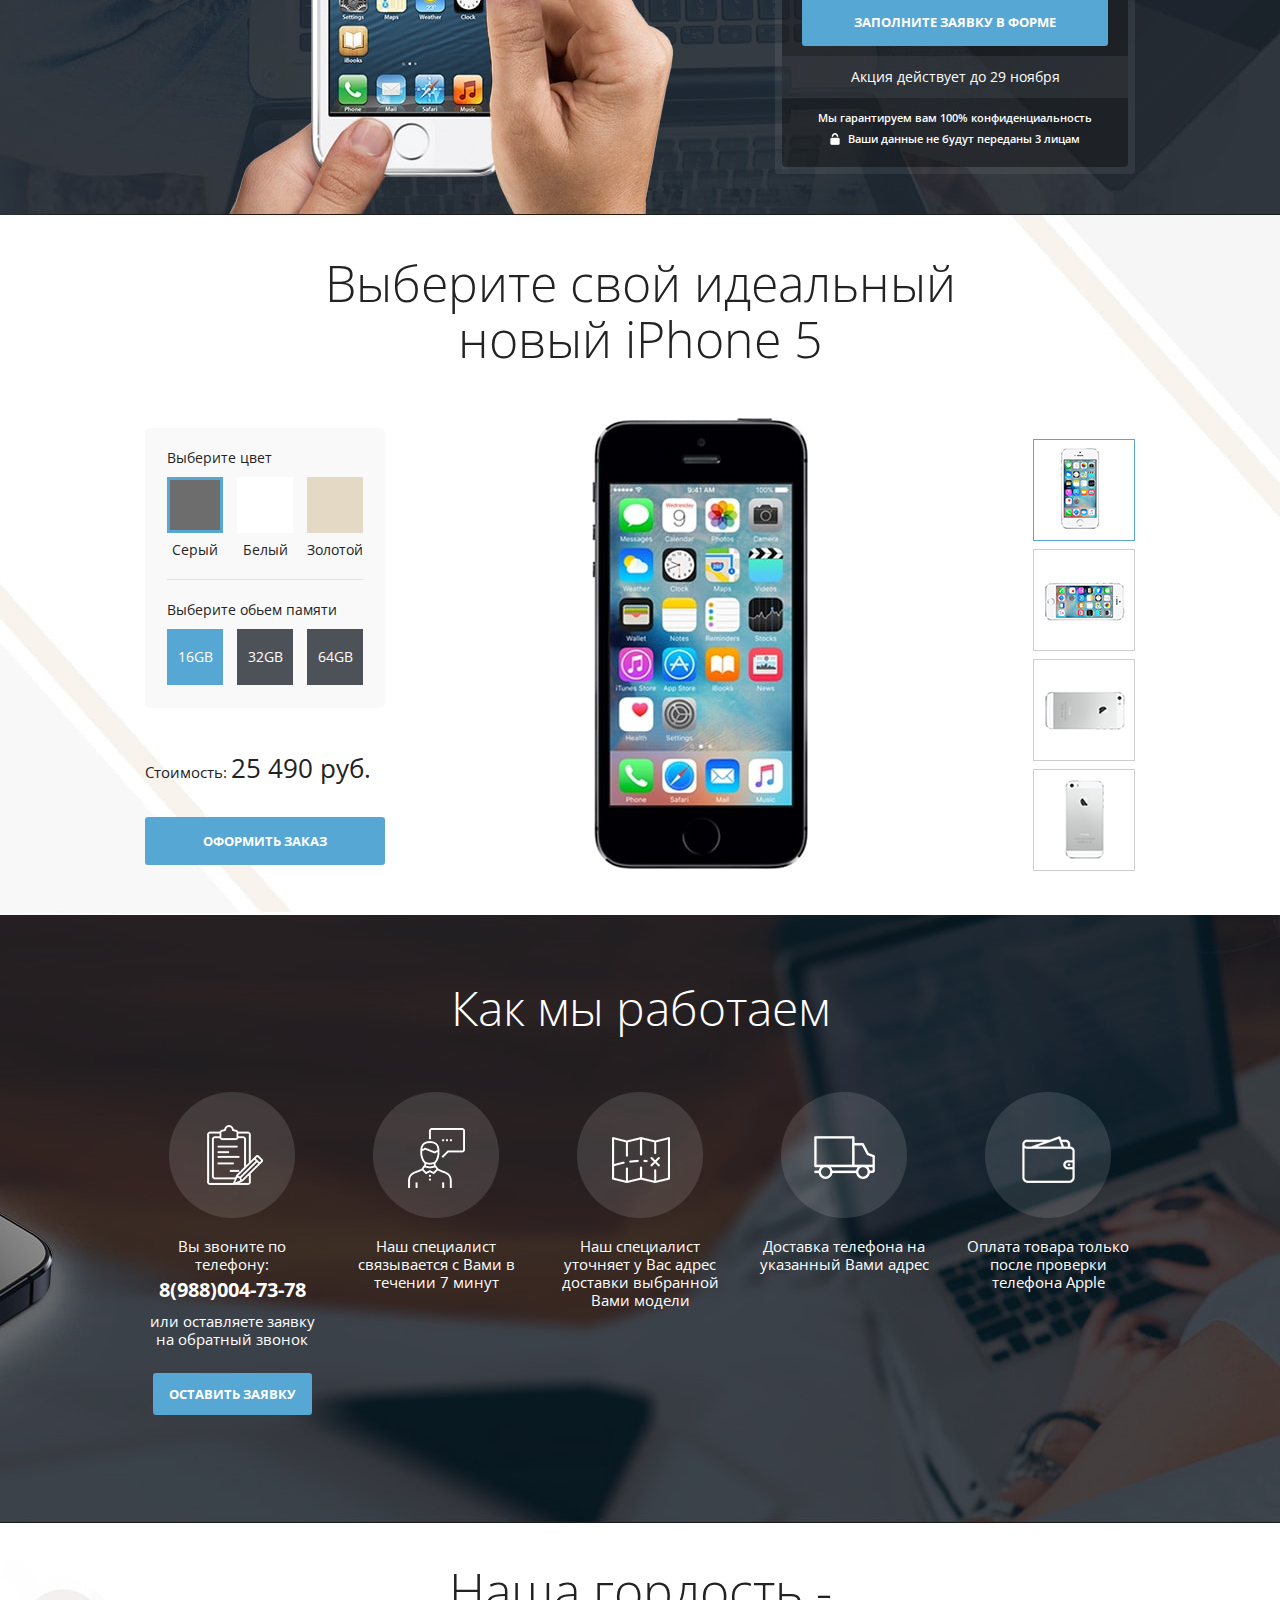
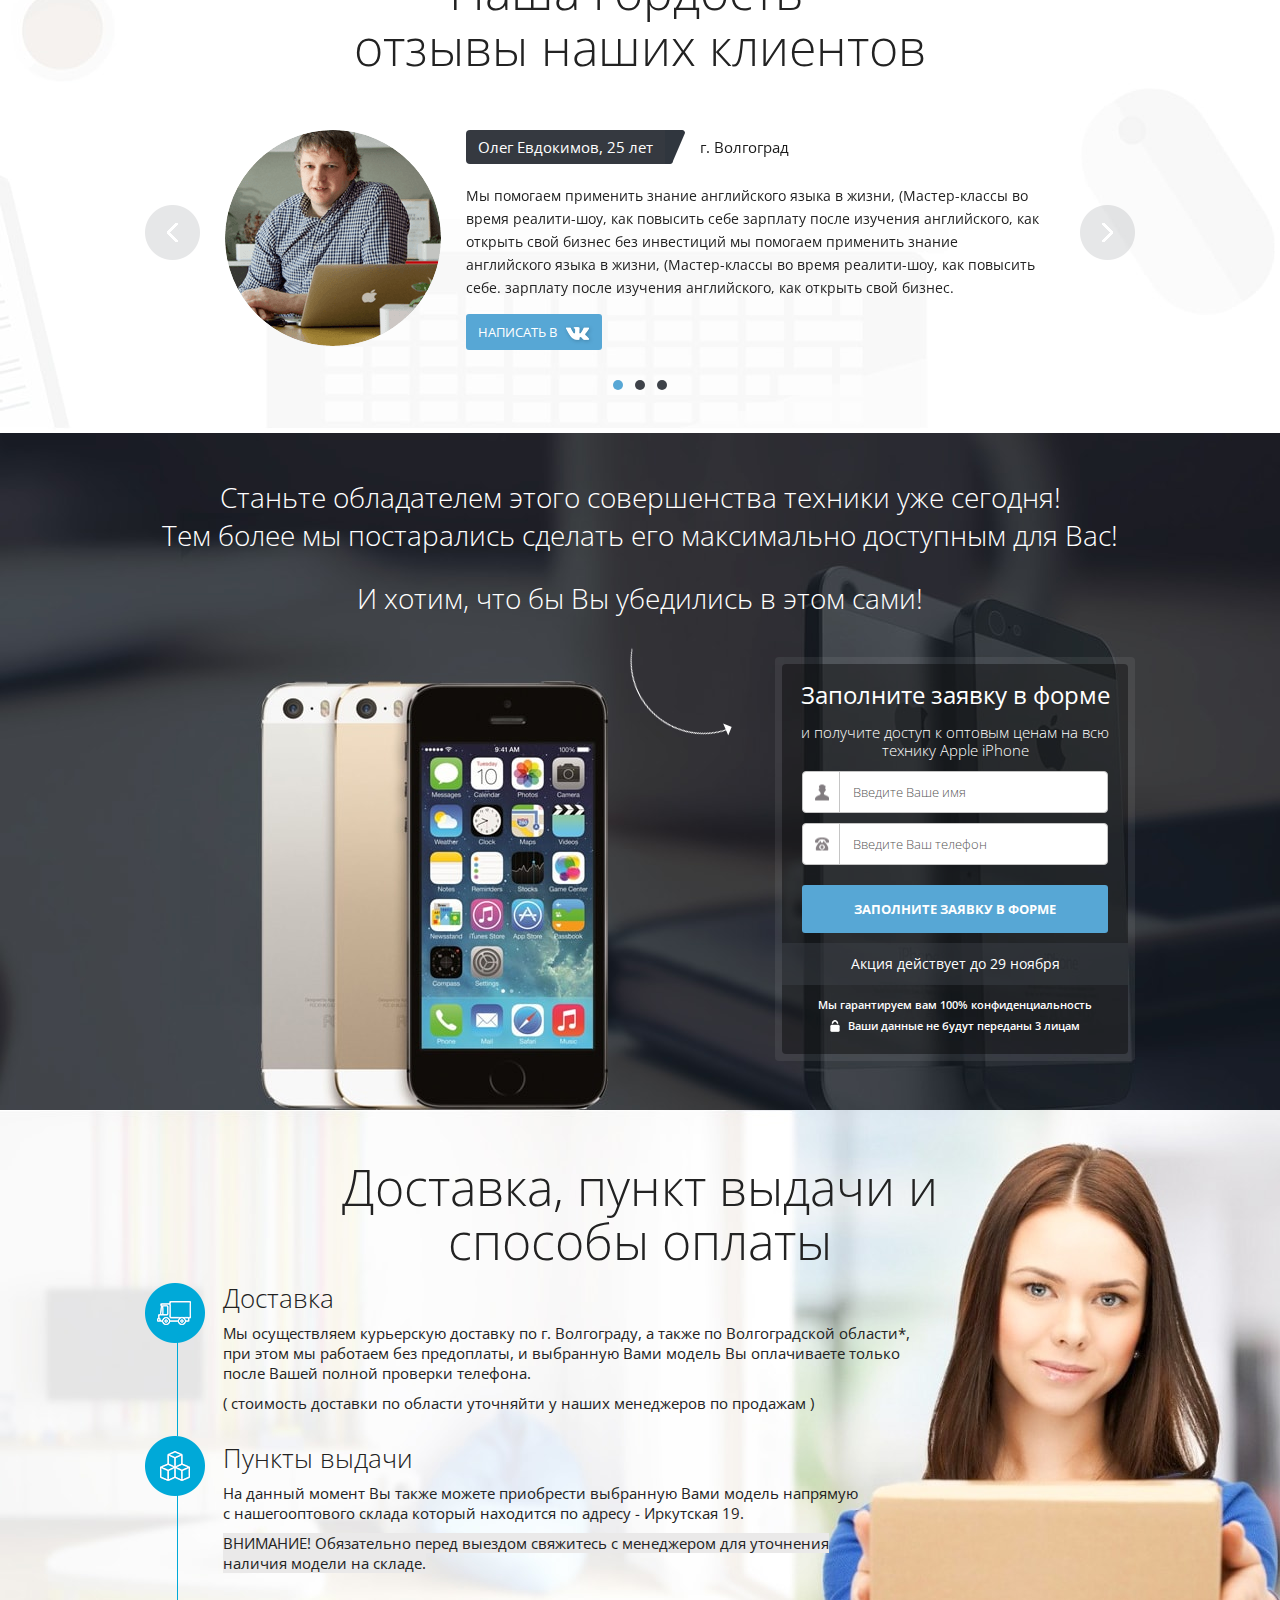
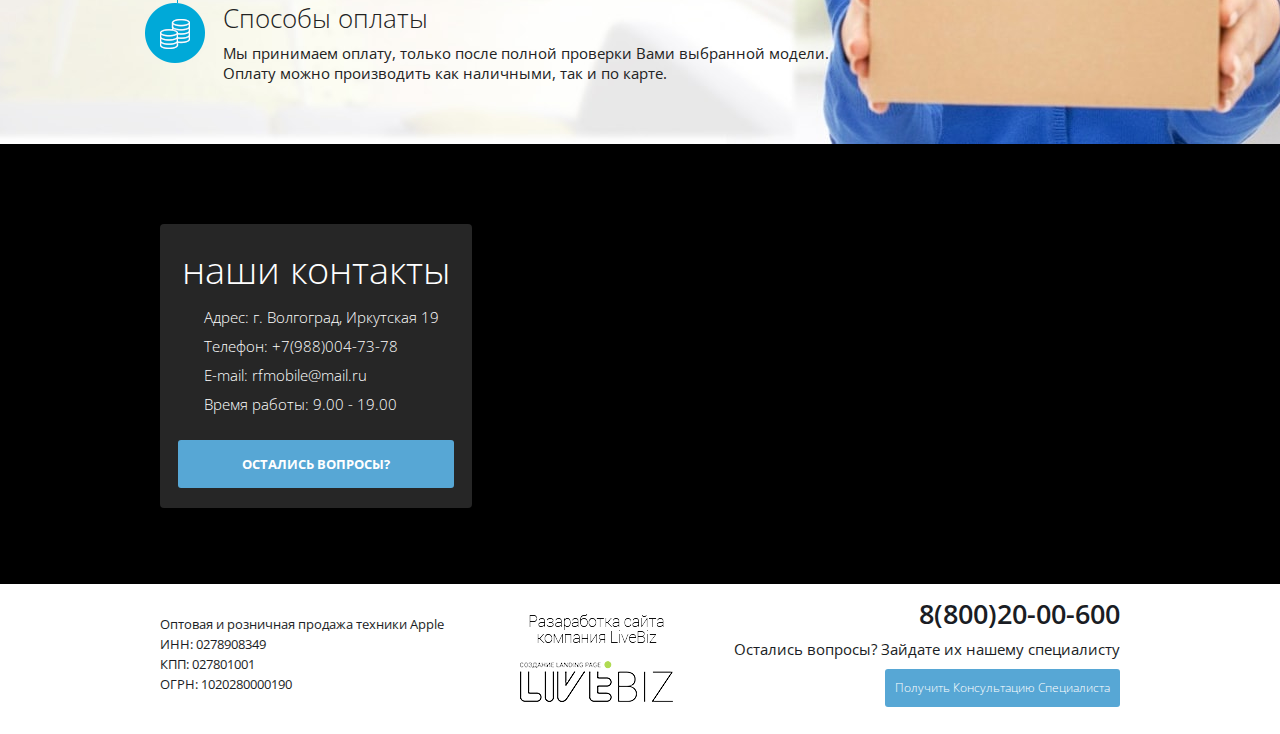
==== commit 2d5824d9: "v1" ====
--- a/index.html
+++ b/index.html
@@ -7,7 +7,25 @@
         <meta name="description" content="">
         <meta name="viewport" content="width=1050">
 
-        <link rel="apple-touch-icon" href="apple-touch-icon.png">
+        <link rel="shortcut icon" href="/favicon.ico" type="image/x-icon" />
+        <link rel="apple-touch-icon" sizes="57x57" href="/apple-touch-icon-57x57.png">
+        <link rel="apple-touch-icon" sizes="60x60" href="/apple-touch-icon-60x60.png">
+        <link rel="apple-touch-icon" sizes="72x72" href="/apple-touch-icon-72x72.png">
+        <link rel="apple-touch-icon" sizes="76x76" href="/apple-touch-icon-76x76.png">
+        <link rel="apple-touch-icon" sizes="114x114" href="/apple-touch-icon-114x114.png">
+        <link rel="apple-touch-icon" sizes="120x120" href="/apple-touch-icon-120x120.png">
+        <link rel="apple-touch-icon" sizes="144x144" href="/apple-touch-icon-144x144.png">
+        <link rel="apple-touch-icon" sizes="152x152" href="/apple-touch-icon-152x152.png">
+        <link rel="apple-touch-icon" sizes="180x180" href="/apple-touch-icon-180x180.png">
+        <link rel="icon" type="image/png" href="/favicon-16x16.png" sizes="16x16">
+        <link rel="icon" type="image/png" href="/favicon-32x32.png" sizes="32x32">
+        <link rel="icon" type="image/png" href="/favicon-96x96.png" sizes="96x96">
+        <link rel="icon" type="image/png" href="/android-chrome-192x192.png" sizes="192x192">
+        <meta name="msapplication-square70x70logo" content="/smalltile.png" />
+        <meta name="msapplication-square150x150logo" content="/mediumtile.png" />
+        <meta name="msapplication-wide310x150logo" content="/widetile.png" />
+        <meta name="msapplication-square310x310logo" content="/largetile.png" />
+
 
 
         <link rel="stylesheet" href="js/vendor/jquery.fancybox/jquery.fancybox.css">
@@ -31,10 +49,10 @@
                     <a href="#callback" class="btn btn-sm btn-modal">Получить консультацию специалиста</a>
                 </div>
                 <ul class="topnav">
-                    <li><a href="#b02">Наши услуги</a></li>
-                    <li><a href="#b05">Почему мы</a></li>
-                    <li><a href="#b12">Отзывы</a></li>
-                    <li><a href="#b13">Контакты</a></li>
+                    <li><a href="#b06">Наша продукция</a></li>
+                    <li><a href="#b02">Почему мы</a></li>
+                    <li><a href="#b08">Отзывы</a></li>
+                    <li><a href="#b11">Контакты</a></li>
                 </ul>
             </div>
         </div>
@@ -76,7 +94,7 @@
             </div>
         </section>
 
-        <section class="b02">
+        <section class="b02" id="b02">
             <div class="container">
                 <div class="h2">Преимущества нашей компании</div>
                 <ul class="advantage clearfix">
@@ -92,6 +110,38 @@
 
         <section class="b03">
             <div class="container">
+                <div class="h2">Стиль и совершенство в каждой детали</div>
+                <div class="clearfix">
+                    <ul class="list left-list">
+                        <li class="item1">
+                            <div class="list-title">Новый стандарт удобства </div>
+                            <div class="list-text">Apple создала смартфон, сочетающий в себе самые передовые технологии толщиной всего лишь 7,6 мм и весом 112 г.Была проделана огромная работа по изменению множества компонентов  и созданию новых. В результате появился невероятно тонкий, легкий и мощный смартфон. Apple iPhone 5s обогатился новыми технологиями, не став больше или тяжелее.  </div>
+                        </li>
+                        <li class="item2">
+                            <div class="list-title">Стильный внешний вид </div>
+                            <div class="list-text">iPhone – это не просто девайс для общения и развлечений,это целая философия, которая проявляется не только в том,на что он способен, но и в том, как он выглядит.iPhone 5s – безупречно элегантный смартфон с тонким металлическим корпусом. Корпус может быть  цвета «серый космос»,белый либо золотой.</div>
+                        </li>
+                        <li class="item3">
+                            <div class="list-title">Высокоскоростная беспроводная<br/>связь LTE</div>
+                            <div class="list-text">iPhone 5s поддерживает диапазоны высокоскоростной связи 4G LTE по всему миру.</div>
+                        </li>
+                    </ul>
+
+                    <ul class="list right-list">
+                        <li class="item1">
+                            <div class="list-title">8-мегапиксельная камера iSight</div>
+                            <div class="list-text">iКрупный датчик и широкая диафрагма ƒ/2.2. Вспышка True Tone. Серийная съëмкаи ускоренная  запись видео. Сделать хороший кадр с помощью 8-мегапиксельной  камеры iSight очень легко.</div>
+                        </li>
+                        <li class="item2">
+                            <div class="list-title">Процессоры A7 и M7</div>
+                            <div class="list-text">64-разрядный процессор A7 отличается высокой производительностью и скоростью обработки графики. При этом часть задач выполняется  сопроцессором движения M7,  что позволяет iPhone 5s эффективнее потреблять энергию. </div>
+                        </li>
+                        <li class="item3">
+                            <div class="list-title">Датчик идентификации по отпечатку<br/>пальца Touch ID</div>
+                            <div class="list-text">Приложите палец к кнопке «Домой» и ваш iPhone разблокирован. При помощи отпечатка пальца можно также подтверждать покупки в iTunes или App Store </div>
+                        </li>
+                    </ul>
+                </div>
             </div>
         </section>
 
@@ -144,6 +194,7 @@
                             <div class="form-title">Заполните заявку в форме</div>
                             <div class="form-text">и получите доступ к оптовым ценам на всю технику Apple iPhone</div>
                             <form class="form" name="form" method="POST" action="javascript:void(0);">
+                                <input type="hidden" name="type" value="Заявка">
                                 <div class="form-group valid name none required">
                                     <input type="text" class="form-control form-name" name="name" placeholder="Введите Ваше имя">
                                 </div>
@@ -166,35 +217,103 @@
             </div>
         </section>
 
-        <section class="b06">
+        <section class="b06" id="b06">
             <div class="container">
                 <div class="h2">Выберите свой идеальный<br/>новый iPhone 5</div>
                 <div class="iphone-choice clearfix">
-                    <div class="iphone-form">
-                        <form class="form">
-                            <div class="iphone-form-box">
-
+                    <form class="iphone-choice-form">
+                        <input type="hidden" name="type" value="Заказ IPhone 5S">
+                        <div class="iphone-form">
+                        <div class="iphone-form-box">
+                                <div class="form-box-title">Выберите цвет</div>
+                                <ul class="iphone-color clearfix">
+                                    <li>
+                                        <label class="color-label">
+                                            <input type="radio" name="color" class="radio-color" value="gray" checked>
+                                            <span class="color-image color-gray"></span>
+                                            Серый
+                                        </label>
+                                    </li>
+
+                                    <li>
+                                        <label class="color-label">
+                                            <input type="radio" name="color" value="white" class="radio-color">
+                                            <span class="color-image color-white"></span>
+                                            Белый
+                                        </label>
+                                    </li>
+
+                                    <li>
+                                        <label class="color-label">
+                                            <input type="radio" name="color" value="gold" class="radio-color">
+                                            <span class="color-image color-gold"></span>
+                                            Золотой
+                                        </label>
+                                    </li>
+                                </ul>
+
+                                <div class="divider"></div>
+
+                                <div class="form-box-title">Выберите обьем памяти</div>
+                                <ul class="iphone-memory clearfix">
+                                    <li>
+                                        <label class="memory-label">
+                                            <input type="radio" name="memory" value="16Gb"checked>
+                                            16Gb
+                                        </label>
+                                    </li>
+
+                                    <li>
+                                        <label class="memory-label">
+                                            <input type="radio" name="memory" value="32Gb">
+                                            32Gb
+                                        </label>
+                                    </li>
+
+                                    <li>
+                                        <label class="memory-label">
+                                            <input type="radio" name="memory" value="64Gb">
+                                            64Gb
+                                        </label>
+                                    </li>
+                                </ul>
                             </div>
-                            <div class="iphone-price">Стоимость: <span>25 490 руб.</span></div>
-                            <button type="submit" class="btn">Оформить заказ</button>
-                        </form>
-                    </div>
-
-
-                    <ul class="iphone-rotate">
-                        <li class="active">
-                            <img class="img-responsive" src="img/iphone-rotate1.jpg" alt="">
-                        </li>
-                        <li>
-                            <img class="img-responsive" src="img/iphone-rotate2.jpg" alt="">
-                        </li>
-                        <li>
-                            <img class="img-responsive" src="img/iphone-rotate3.jpg" alt="">
-                        </li>
-                        <li>
-                            <img class="img-responsive" src="img/iphone-rotate4.jpg" alt="">
-                        </li>
-                    </ul>
+                        <div class="iphone-price">Стоимость: <span><span class="price-value">25 490</span> руб.</span></div>
+                        <button type="submit" class="btn">Оформить заказ</button>
+                    </div>
+
+                        <div class="iphone-image"></div>
+
+                        <ul class="iphone-rotate">
+                            <li>
+                                <label class="color-label">
+                                    <input type="radio" name="rotate" class="radio-color" value="1" checked>
+                                    <img class="img-responsive" src="img/iphone-rotate1.jpg" alt="">
+                                </label>
+
+                            </li>
+                            <li>
+                                <label class="color-label">
+                                    <input type="radio" name="rotate" class="radio-color" value="2">
+                                    <img class="img-responsive" src="img/iphone-rotate2.jpg" alt="">
+                                </label>
+                            </li>
+                            <li>
+                                <label class="color-label">
+                                    <input type="radio" name="rotate" class="radio-color" value="3">
+                                    <img class="img-responsive" src="img/iphone-rotate3.jpg" alt="">
+                                </label>
+                            </li>
+                            <li>
+                                <label class="color-label">
+                                    <input type="radio" name="rotate" class="radio-color" value="4">
+                                    <img class="img-responsive" src="img/iphone-rotate4.jpg" alt="">
+                                </label>
+                            </li>
+                        </ul>
+
+                    </form>
+
                 </div>
             </div>
         </section>
@@ -206,7 +325,7 @@
                     <li class="item1">Вы звоните по телефону:
                         <div><a href="tel:8(988)004-73-78" class="work-tel">8(988)004-73-78</a>
                         или оставляете заявку на обратный звонок</div>
-                        <a href="#order" class="btn">оставить заявку</a>
+                        <a href="#callback" class="btn btn-modal">оставить заявку</a>
                     </li>
                     <li class="item2">Наш специалист связывается с Вами в течении 7 минут </li>
                     <li class="item3">Наш специалист уточняет у Вас адрес доставки выбранной Вами модели</li>
@@ -216,7 +335,7 @@
             </div>
         </section>
 
-        <section class="b08">
+        <section class="b08" id="b08">
             <div class="container">
                 <div class="h2">Наша гордость -<br/>отзывы наших клиентов</div>
 
@@ -277,6 +396,7 @@
                             <div class="form-title">Заполните заявку в форме</div>
                             <div class="form-text">и получите доступ к оптовым ценам на всю технику Apple iPhone</div>
                             <form class="form" name="form" method="POST" action="javascript:void(0);">
+                                <input type="hidden" name="type" value="Заявка">
                                 <div class="form-group valid name none required">
                                     <input type="text" class="form-control form-name" name="name" placeholder="Введите Ваше имя">
                                 </div>
@@ -328,8 +448,35 @@
             </div>
         </section>
 
-        <section class="b11">
-            <div class="container">
+        <section class="b11" id="b11">
+            <div id="map"></div>
+            <div class="content">
+                <div class="container">
+                    <div class="address">
+                        <div class="address-title">наши контакты</div>
+                        <ul>
+                            <li class="item1">
+                                <i class="fa fa-home"></i>
+                                <span>Адрес: г. Волгоград, Иркутская 19</span>
+                            </li>
+                            <li class="item2">
+                                <i class="fa fa-phone"></i>
+                                <span>Телефон: +7(988)004-73-78</span>
+                            </li>
+                            <li class="item3">
+                                <i class="fa fa-envelope"></i>
+                                <span>E-mail: rfmobile@mail.ru</span>
+                            </li>
+                            <li class="item4">
+                                <i class="fa fa-clock-o"></i>
+                                <span>Время работы: 9.00 - 19.00</span>
+                            </li>
+                        </ul>
+                        <div class="address-bottom">
+                            <a href="#callback" class="btn btn-large btn-modal">Остались вопросы?</a>
+                        </div>
+                    </div>
+                </div>
             </div>
         </section>
 
@@ -349,17 +496,47 @@
                 <div class="footer-contact text-right">
                     <a href="tel:8(800)20-00-600" class="footer-tel">8(800)20-00-600</a>
                     <div class="footer-contact-text">Остались вопросы? Зайдате их нашему специалисту</div>
-                    <a href="#consul" class="btn btn-sm btn-modal">Получить консультацию маркетолога</a>
+                    <a href="#callback" class="btn btn-sm btn-modal">Получить консультацию специалиста</a>
                 </div>
             </div>
         </footer>
+
+        <div class="hide">
+            <div class="form-block form-modal" id="callback">
+                <div class="form-block-inner">
+                    <div class="form-title">Заполните заявку в форме для оформления заказа на выбранную Вами  модель:</div>
+                    <ul class="order-list">
+                        <li>Звонок нашего специалиста в течении 7 минут</li>
+                        <li>Наш специалист уточнит адрес доставки выбранной Вами модели</li>
+                    </ul>
+                    <form class="form" name="form" method="POST" action="javascript:void(0);">
+                        <input type="hidden" name="type" value="Заявка">
+                        <div class="form-group valid name none required">
+                            <input type="text" class="form-control form-name" name="name" placeholder="Введите Ваше имя">
+                        </div>
+                        <div class="form-group valid phone none required">
+                            <input type="text" name="phone" class="form-control form-phone"  placeholder="Введите Ваш телефон">
+                        </div>
+                        <div class="form-group">
+                            <button type="submit" class="btn btn-send">Оформить заказ</button>
+                        </div>
+                    </form>
+                    <div class="text-center">
+                        <div class="sup">Мы гарантируем вам 100% конфиденциальность</div>
+                        <span class="secret">Ваши данные не будут переданы 3 лицам</span>
+                    </div>
+                </div>
+            </div>
+        </div>
 
         <script src="//ajax.googleapis.com/ajax/libs/jquery/1.11.2/jquery.min.js"></script>
         <script>window.jQuery || document.write('<script src="js/vendor/jquery-1.11.2.min.js"><\/script>')</script>
+        <script src="http://api-maps.yandex.ru/2.1/?lang=ru_RU" type="text/javascript"></script>
         <script src="js/vendor/jquery.fancybox/jquery.fancybox.pack.js"></script>
         <script src="js/vendor/jquery.scrollTo.min.js"></script>
         <script src="js/vendor/slick/slick.min.js"></script>
         <script src="js/vendor/jquery.maskedinput.min.js"></script>
+        <script src="js/vendor/ion.checkRadio.min.js"></script>
         <script src="js/vendor/validator.js"></script>
         <script src="js/main.js"></script>
     </body>
--- a/css/main.css
+++ b/css/main.css
@@ -193,6 +193,7 @@
   -webkit-tap-highlight-color: transparent; }
 
 body {
+  min-width: 1020px;
   font-family: "Open Sans", sans-serif;
   font-size: 14px;
   line-height: normal;
@@ -346,6 +347,10 @@
   -ms-border-radius: 4px;
   border-radius: 4px;
   background: rgba(255, 255, 255, 0.07); }
+  .form-block.form-modal {
+    color: #0f0f0f; }
+    .form-block.form-modal .form-block-inner {
+      background: white; }
   .form-block .form-block-inner {
     padding: 18px 20px;
     background: rgba(0, 0, 0, 0.4);
@@ -380,14 +385,14 @@
     list-style: none;
     padding-bottom: 10px; }
     .form-block .order-list li {
-      color: #313131;
+      color: #1f1f1f;
       font-size: 14px;
       font-weight: 400;
       line-height: 20px;
       position: relative;
       padding-left: 40px;
       margin-bottom: 15px;
-      background: url("../img/icon-check-rose.png") 0 0 no-repeat; }
+      background: url("../img/icon-check.png") 0 0 no-repeat; }
   .form-block .form-action {
     height: 42px;
     font-size: 14px;
@@ -608,8 +613,9 @@
   z-index: 999;
   height: 107px;
   position: fixed;
+  min-width: 1020px;
   padding-top: 15px;
-  background: rgba(0, 0, 0, 0.3); }
+  background: rgba(0, 0, 0, 0.6); }
   .top .logo {
     float: left;
     width: 175px; }
@@ -715,8 +721,39 @@
         background: url("../img/b02_item6.png") 0 0; }
 
 .b03 {
+  color: #fff;
   height: 850px;
+  padding-top: 60px;
   background: url("../img/b03_bg.jpg") 50% 0 no-repeat; }
+  .b03 .h2 {
+    color: #fff;
+    font-size: 48px;
+    line-height: 50px;
+    margin-bottom: 95px; }
+  .b03 .list li {
+    margin-bottom: 20px; }
+  .b03 .list .list-title {
+    font-size: 14px;
+    font-weight: 700;
+    margin-bottom: 20px;
+    margin-right: -10px; }
+  .b03 .list .list-text {
+    font-size: 14px; }
+  .b03 .left-list {
+    float: left;
+    width: 295px; }
+    .b03 .left-list li.item1 {
+      margin-bottom: 22px; }
+    .b03 .left-list li.item2 {
+      margin-bottom: 17px; }
+  .b03 .right-list {
+    float: right;
+    width: 280px;
+    margin-right: -10px; }
+    .b03 .right-list li.item1 {
+      margin-bottom: 50px; }
+    .b03 .right-list li.item2 {
+      margin-bottom: 30px; }
 
 .b04 {
   padding: 60px 0;
@@ -786,19 +823,24 @@
     .b06 .iphone-form .btn {
       width: 100%; }
   .b06 .iphone-form-box {
-    height: 270px;
+    height: 280px;
+    color: #232323;
+    padding: 20px 22px 20px 22px;
     background: #f9f9f9;
     margin-bottom: 45px;
     -webkit-border-radius: 5px;
     -moz-border-radius: 5px;
     -ms-border-radius: 5px;
     border-radius: 5px; }
+    .b06 .iphone-form-box .form-box-title {
+      font-size: 14px;
+      margin-bottom: 10px; }
   .b06 .iphone-price {
     font-size: 15px;
     line-height: 30px;
     margin-bottom: 30px; }
     .b06 .iphone-price span {
-      font-size: 28px; }
+      font-size: 26px; }
   .b06 .iphone-rotate {
     float: right;
     width: 102px;
@@ -809,10 +851,91 @@
       width: 102px;
       height: 102px;
       cursor: pointer;
+      margin-bottom: 8px; }
+    .b06 .iphone-rotate .icr-label {
+      width: 102px;
+      height: 102px;
+      cursor: pointer;
+      display: block;
       margin-bottom: 8px;
+      position: relative;
       border: 1px solid #cdcdcd; }
-      .b06 .iphone-rotate li.active {
+      .b06 .iphone-rotate .icr-label .icr-text {
+        top: 0;
+        left: 0;
+        right: 0;
+        bottom: 0;
+        margin: 0;
+        padding: 0;
+        position: absolute;
+        display: block; }
+      .b06 .iphone-rotate .icr-label.checked {
         border-color: #57a7d5; }
+  .b06 .iphone-image {
+    float: left;
+    width: 460px;
+    height: 460px;
+    overflow: hidden;
+    margin-left: 95px;
+    background: url("../img/iphones.jpg") 0 0 no-repeat; }
+  .b06 .divider {
+    padding-top: 20px;
+    margin-bottom: 20px;
+    border-bottom: 1px solid #e3e3e3; }
+  .b06 .icr-hidden {
+    position: absolute;
+    display: block;
+    top: 0;
+    left: 0;
+    width: 0;
+    height: 0;
+    overflow: hidden; }
+  .b06 .icr-text {
+    cursor: pointer;
+    display: inline;
+    vertical-align: middle; }
+  .b06 .iphone-color {
+    margin: 0 -7px; }
+    .b06 .iphone-color li {
+      float: left;
+      width: 70px;
+      padding: 0 7px;
+      text-align: center; }
+    .b06 .iphone-color .icr-label .color-image {
+      width: 56px;
+      height: 56px;
+      display: block;
+      margin: 0 auto 5px auto;
+      border: 3px solid transparent; }
+      .b06 .iphone-color .icr-label .color-image.color-gray {
+        background: #6d6d6d; }
+      .b06 .iphone-color .icr-label .color-image.color-white {
+        background: #fff; }
+      .b06 .iphone-color .icr-label .color-image.color-gold {
+        background: #e4d9c5; }
+    .b06 .iphone-color .icr-label.checked .color-image {
+      border-color: #57a7d5; }
+  .b06 .iphone-memory {
+    margin: 0 -7px; }
+    .b06 .iphone-memory li {
+      float: left;
+      width: 70px;
+      padding: 0 7px;
+      text-align: center; }
+    .b06 .iphone-memory .icr-label .icr-text {
+      color: #fff;
+      width: 56px;
+      height: 56px;
+      display: block;
+      padding: 15px 0;
+      font-size: 14px;
+      line-height: 26px;
+      text-align: center;
+      background: #4d5259;
+      margin: 0 auto 5px auto;
+      text-transform: uppercase; }
+    .b06 .iphone-memory .icr-label.checked .icr-text {
+      background: #57a7d5; }
 
 .b07 {
   color: #fff;
@@ -1001,6 +1124,7 @@
 
 .b10 {
   height: 634px;
+  padding-top: 50px;
   background: url("../img/b10_bg.jpg") 50% 0 no-repeat; }
   .b10 .h2 {
     font-size: 50px;
@@ -1022,4 +1146,55 @@
     .b10 .shipping .gray-box span {
       background: #eae9e9; }
 
+.b11 {
+  color: #fff;
+  height: 440px;
+  background: #000;
+  position: relative; }
+  .b11 #map {
+    height: 440px;
+    opacity: 0.5;
+    filter: alpha(opacity=50); }
+  .b11 .address {
+    top: 80px;
+    left: 15px;
+    width: 312px;
+    color: #fff;
+    padding: 20px 18px;
+    position: absolute;
+    -webkit-border-radius: 4px;
+    -moz-border-radius: 4px;
+    -ms-border-radius: 4px;
+    border-radius: 4px;
+    background: rgba(255, 255, 255, 0.15); }
+    .b11 .address .address-title {
+      font-size: 38px;
+      font-weight: 300;
+      line-height: 50px;
+      text-align: center;
+      margin-bottom: 10px; }
+    .b11 .address ul {
+      margin: 0;
+      padding: 0 0 20px 0;
+      list-style: none; }
+      .b11 .address ul li {
+        font-size: 15px;
+        font-weight: 300;
+        line-height: 27px;
+        position: relative;
+        padding-left: 26px;
+        margin-bottom: 2px; }
+        .b11 .address ul li .fa {
+          top: 4px;
+          left: 0;
+          color: #fff;
+          position: absolute; }
+    .b11 .address .btn {
+      width: 100%; }
+  .b11 .content {
+    top: 0;
+    left: 0;
+    right: 0;
+    position: absolute; }
+
 /*# sourceMappingURL=main.css.map */
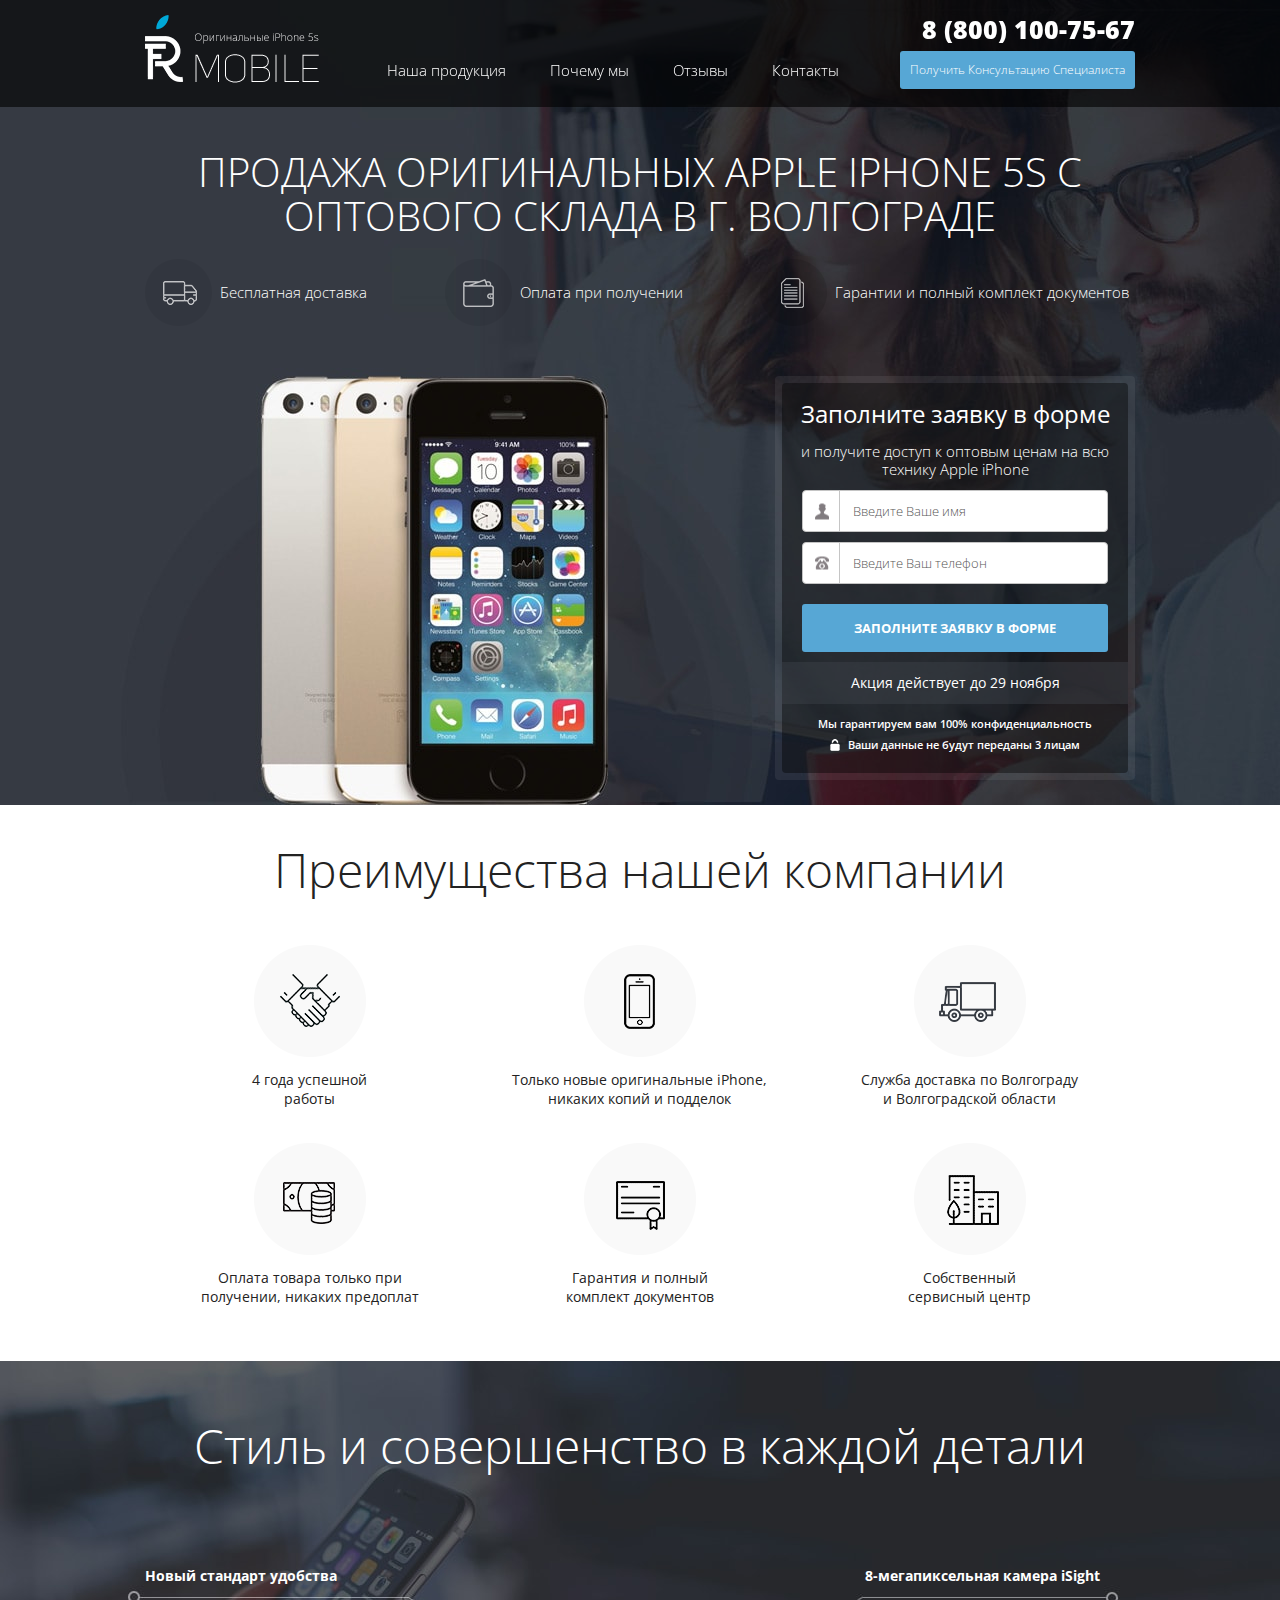
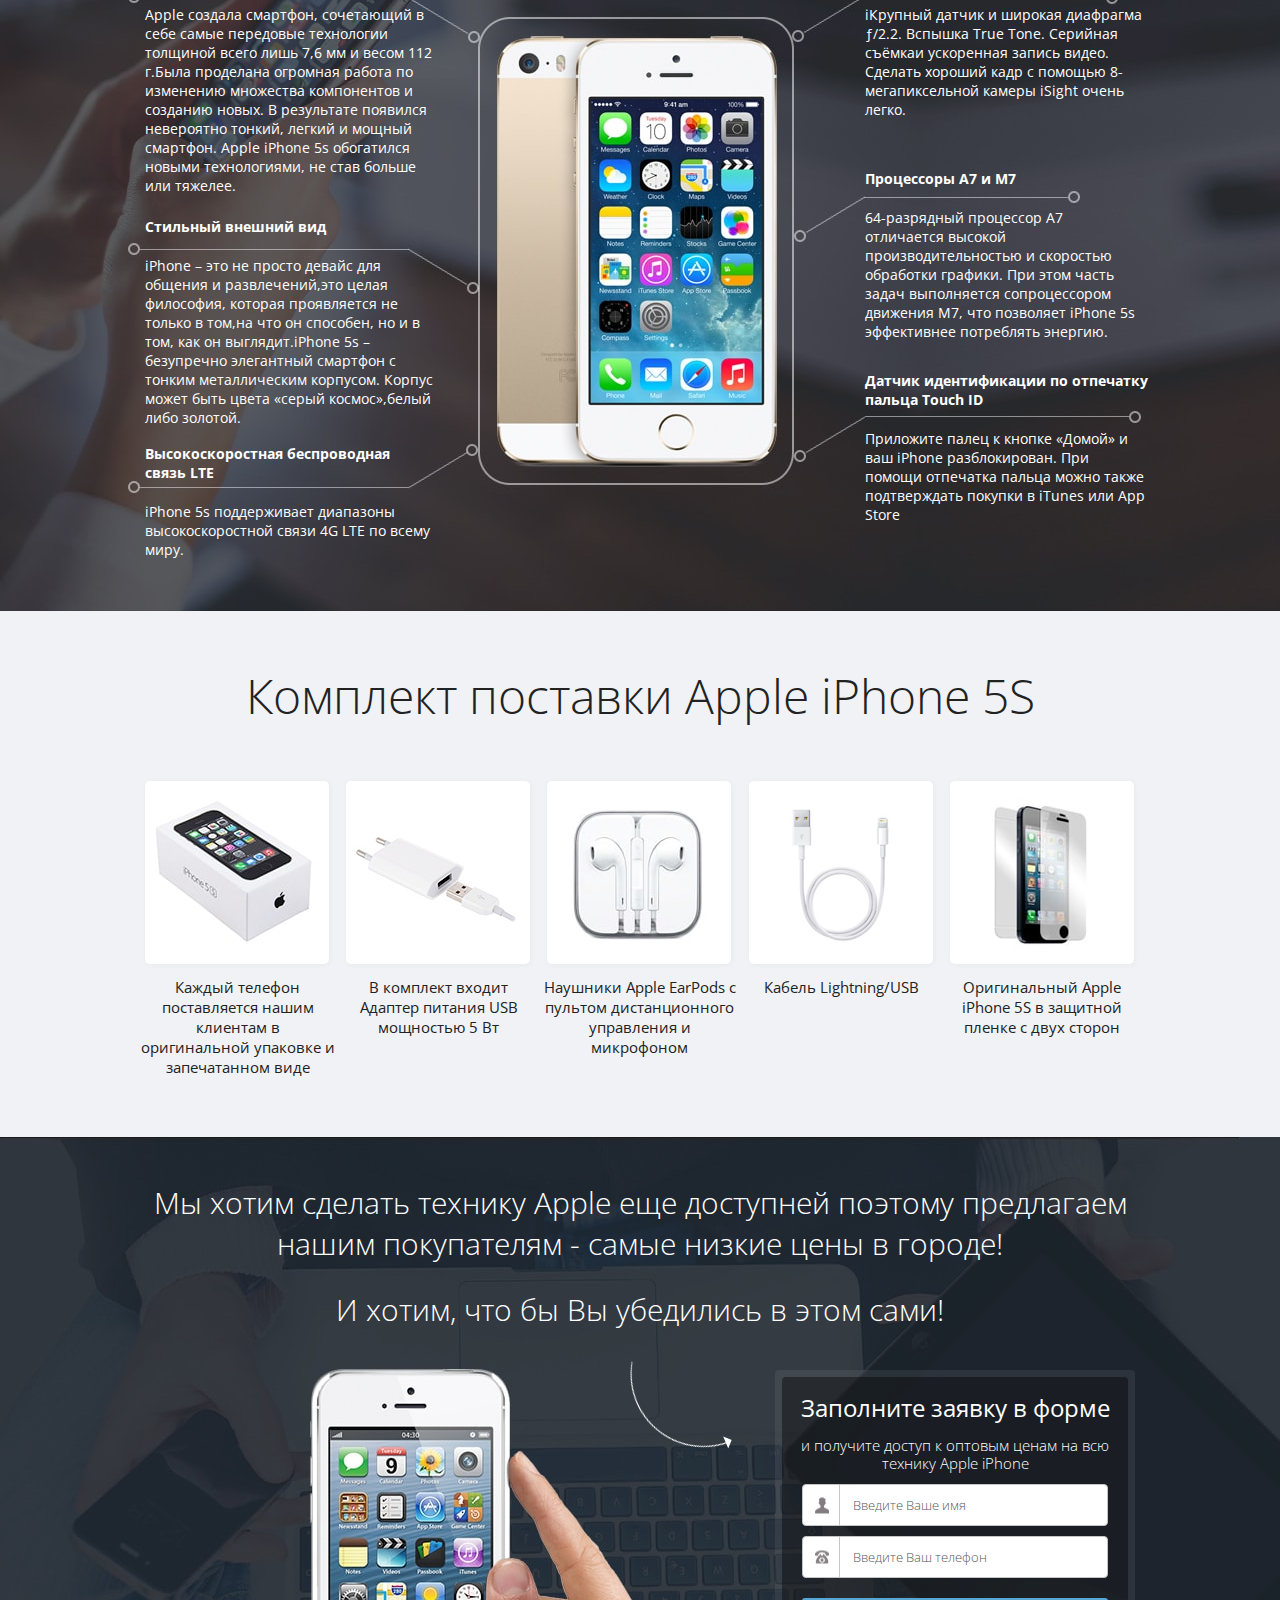
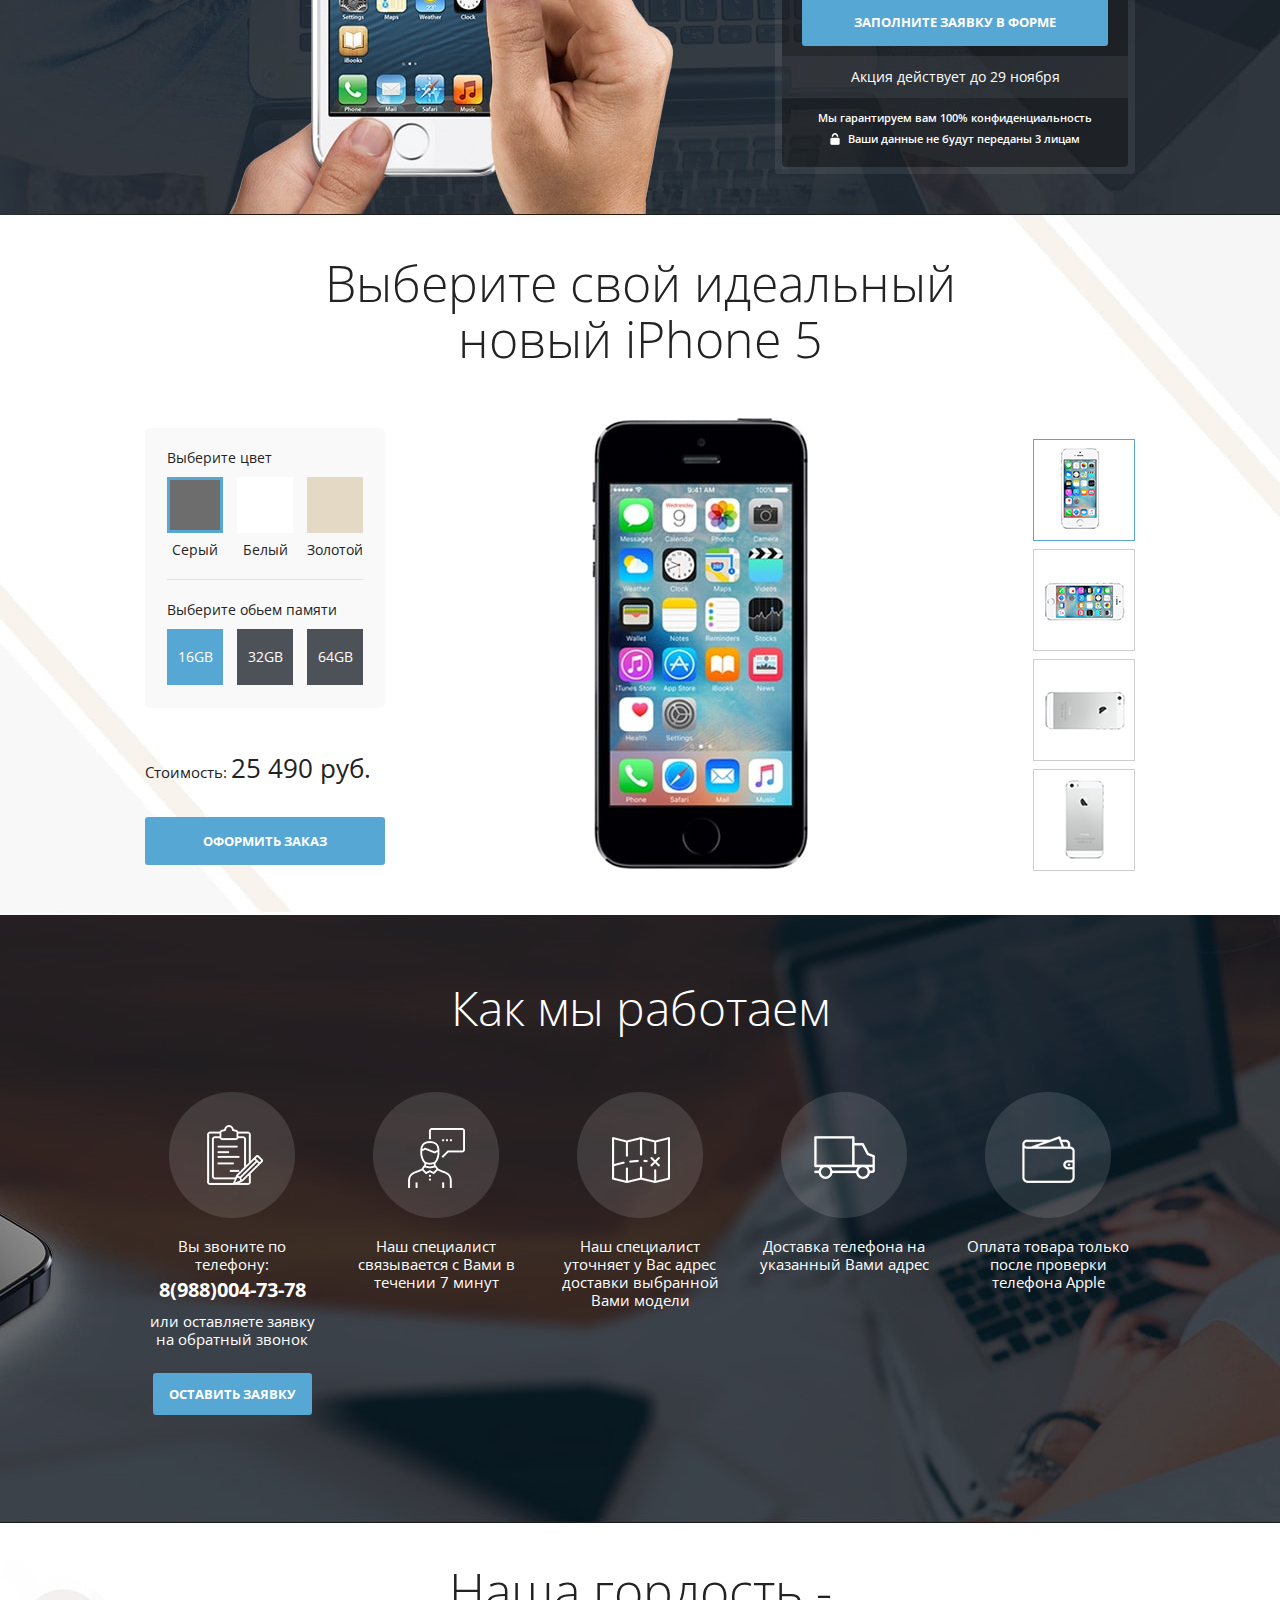
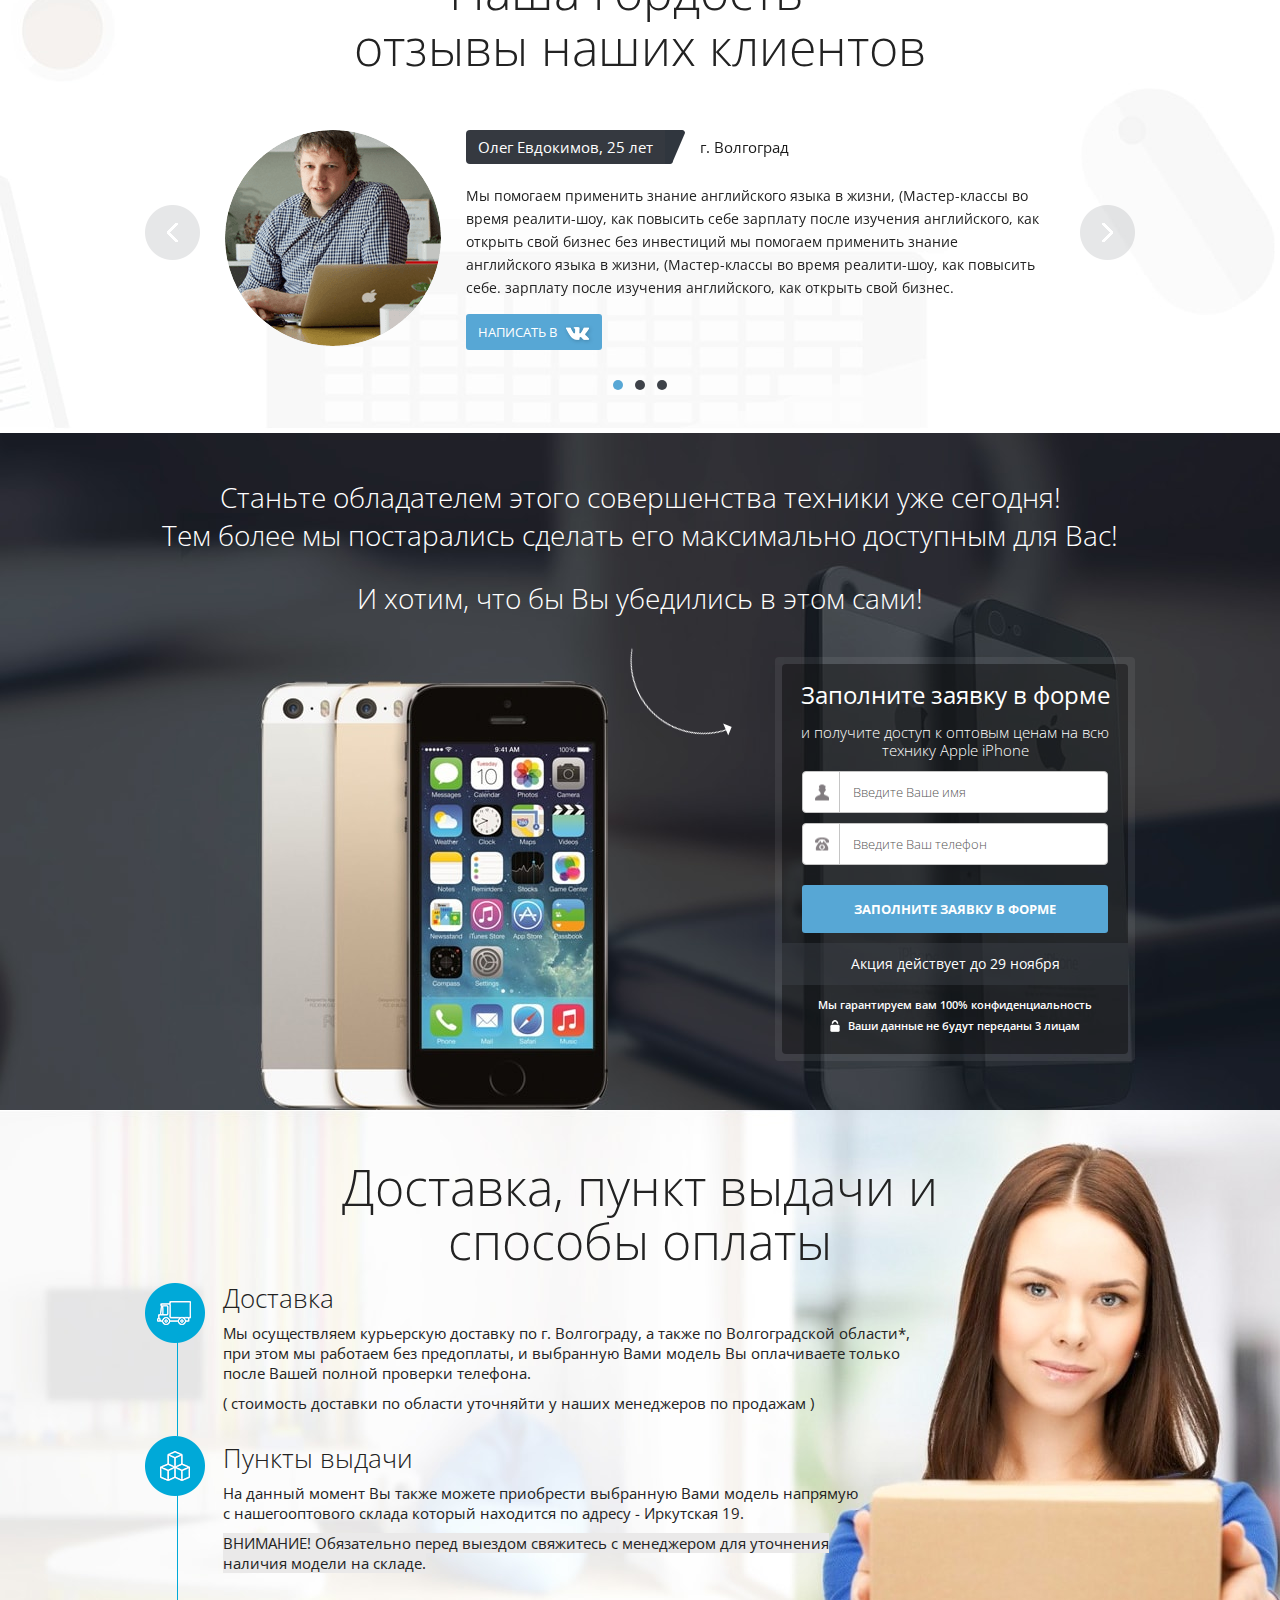
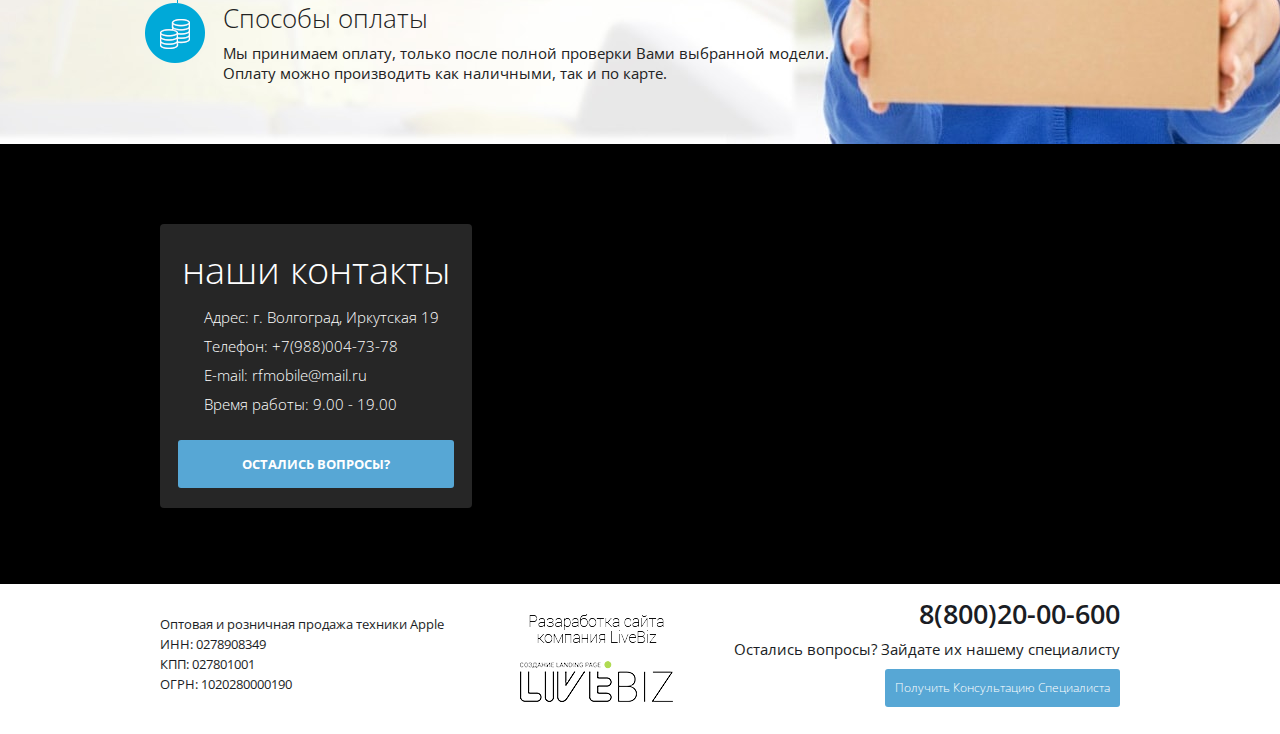
==== commit 8edc4778: "v1" ====
--- a/index.html
+++ b/index.html
@@ -221,7 +221,7 @@
             <div class="container">
                 <div class="h2">Выберите свой идеальный<br/>новый iPhone 5</div>
                 <div class="iphone-choice clearfix">
-                    <form class="iphone-choice-form">
+                    <form class="iphone-choice-form"  name="iphone-choice-form" method="POST" action="javascript:void(0);">
                         <input type="hidden" name="type" value="Заказ IPhone 5S">
                         <div class="iphone-form">
                         <div class="iphone-form-box">
@@ -279,7 +279,7 @@
                                 </ul>
                             </div>
                         <div class="iphone-price">Стоимость: <span><span class="price-value">25 490</span> руб.</span></div>
-                        <button type="submit" class="btn">Оформить заказ</button>
+                        <button type="submit" class="btn btn-send">Оформить заказ</button>
                     </div>
 
                         <div class="iphone-image"></div>
@@ -350,7 +350,7 @@
                             <div class="reviews-city">г. Волгоград</div>
                         </div>
                         <div class="review-text">Мы помогаем применить знание английского языка в жизни, (Мастер-классы во время реалити-шоу, как повысить себе зарплату после изучения английского, как открыть свой бизнес без инвестиций мы помогаем применить знание английского языка в жизни, (Мастер-классы во время реалити-шоу, как повысить себе. зарплату после изучения английского, как открыть свой бизнес.</div>
-                        <a href="#" class="btn btn-vk">Написать в</a>
+                        <a href="https://vk.com/id216474998" class="btn btn-vk" target="_blank">Написать в</a>
                     </div>
                 </div>
 
@@ -364,7 +364,7 @@
                                 <div class="reviews-city">г. Волгоград</div>
                             </div>
                             <div class="review-text">Мы помогаем применить знание английского языка в жизни, (Мастер-классы во время реалити-шоу, как повысить себе зарплату после изучения английского, как открыть свой бизнес без инвестиций мы помогаем применить знание английского языка в жизни, (Мастер-классы во время реалити-шоу, как повысить себе. зарплату после изучения английского, как открыть свой бизнес.</div>
-                            <a href="#" class="btn btn-vk">Написать в</a>
+                            <a href="https://vk.com/g.semerik" class="btn btn-vk" target="_blank">Написать в</a>
                         </div>
                     </div>
 
@@ -378,7 +378,7 @@
                                 <div class="reviews-city">г. Волгоград</div>
                             </div>
                             <div class="review-text">Мы помогаем применить знание английского языка в жизни, (Мастер-классы во время реалити-шоу, как повысить себе зарплату после изучения английского, как открыть свой бизнес без инвестиций мы помогаем применить знание английского языка в жизни, (Мастер-классы во время реалити-шоу, как повысить себе. зарплату после изучения английского, как открыть свой бизнес.</div>
-                            <a href="#" class="btn btn-vk">Написать в</a>
+                            <a href="https://vk.com/blackgraund" class="btn btn-vk" target="_blank">Написать в</a>
                         </div>
                     </div>
                 </div>
--- a/css/main.css
+++ b/css/main.css
@@ -245,6 +245,32 @@
   line-height: 50px;
   text-align: center;
   margin-bottom: 50px; }
+
+.done {
+  width: 100%;
+  height: 100%;
+  position: relative;
+  display: table; }
+  .done body {
+    width: 100%;
+    height: 100%;
+    text-align: center;
+    display: table-cell;
+    position: relative;
+    background: #f3f0e9;
+    vertical-align: middle; }
+  .done .done__head {
+    font-size: 60px;
+    margin-bottom: 5px;
+    text-transform: uppercase; }
+  .done .done__title {
+    font-size: 45px;
+    margin-bottom: 20px; }
+  .done .done__text {
+    font-size: 30px;
+    text-align: center;
+    margin-bottom: 50px;
+    padding-top: 40px; }
 
 .btn {
   margin: 0;
@@ -709,16 +735,28 @@
         position: absolute; }
       .b02 .advantage li.item1:before {
         background: url("../img/b02_item1.png") 0 0; }
+      .b02 .advantage li.item1:hover:before {
+        background-position: 0 -112px; }
       .b02 .advantage li.item2:before {
-        background: url("../img/b02_item2.png") 0 -112px; }
+        background: url("../img/b02_item2.png") 0 0; }
+      .b02 .advantage li.item2:hover:before {
+        background-position: 0 -112px; }
       .b02 .advantage li.item3:before {
         background: url("../img/b02_item3.png") 0 0; }
+      .b02 .advantage li.item3:hover:before {
+        background-position: 0 -112px; }
       .b02 .advantage li.item4:before {
         background: url("../img/b02_item4.png") 0 0; }
+      .b02 .advantage li.item4:hover:before {
+        background-position: 0 -112px; }
       .b02 .advantage li.item5:before {
         background: url("../img/b02_item5.png") 0 0; }
+      .b02 .advantage li.item5:hover:before {
+        background-position: 0 -112px; }
       .b02 .advantage li.item6:before {
         background: url("../img/b02_item6.png") 0 0; }
+      .b02 .advantage li.item6:hover:before {
+        background-position: 0 -112px; }
 
 .b03 {
   color: #fff;
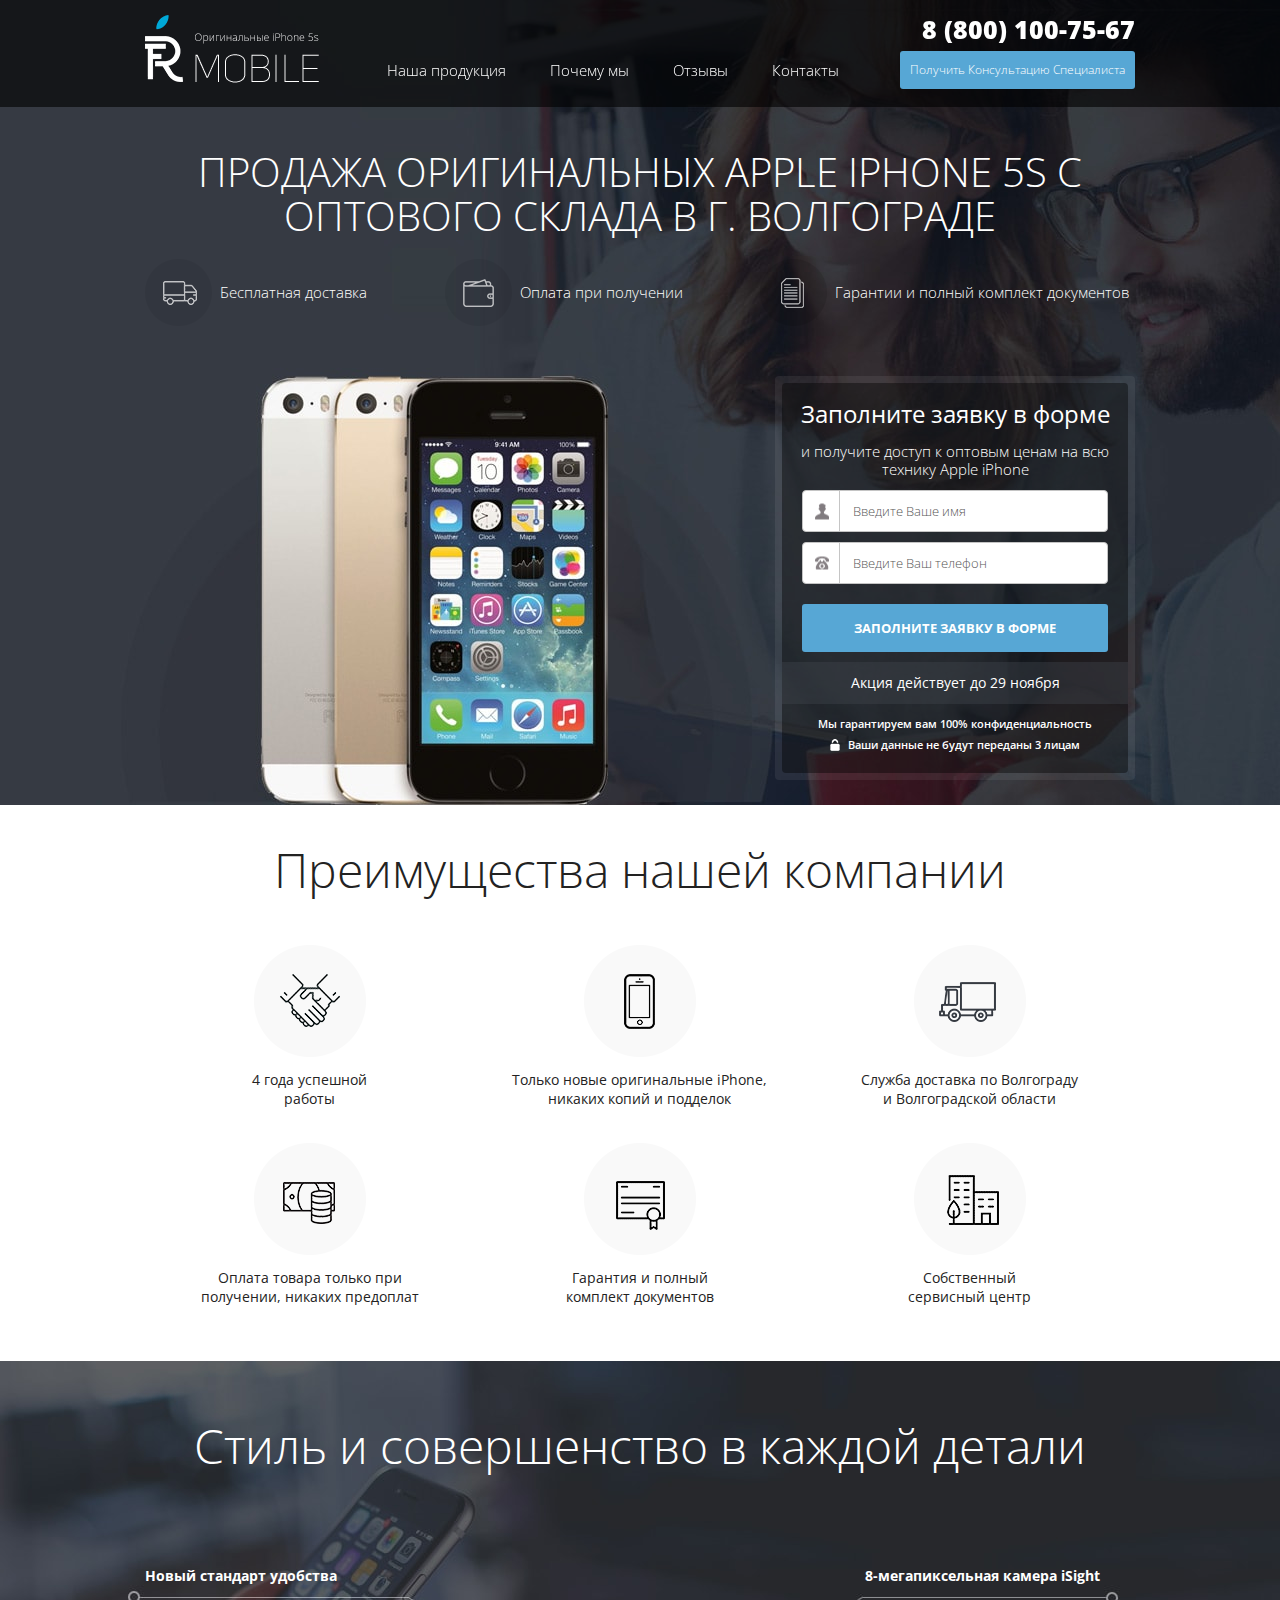
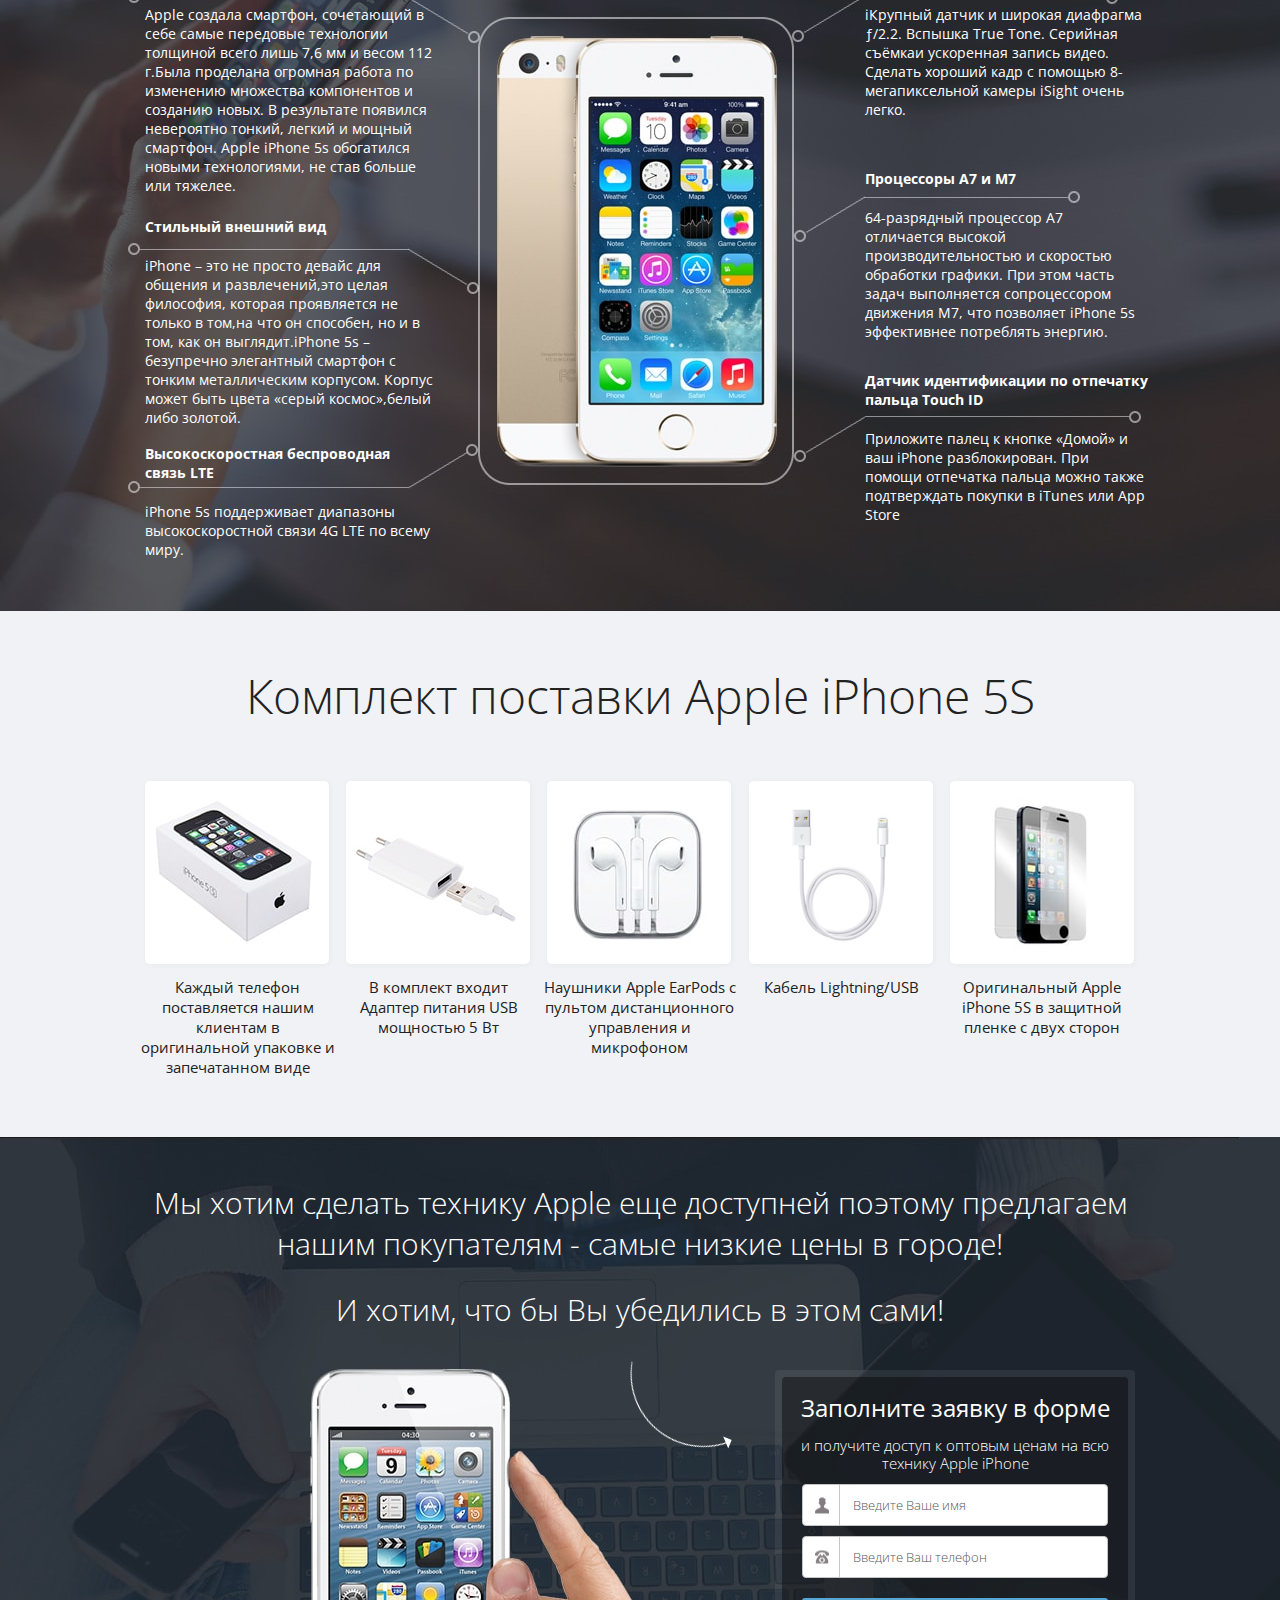
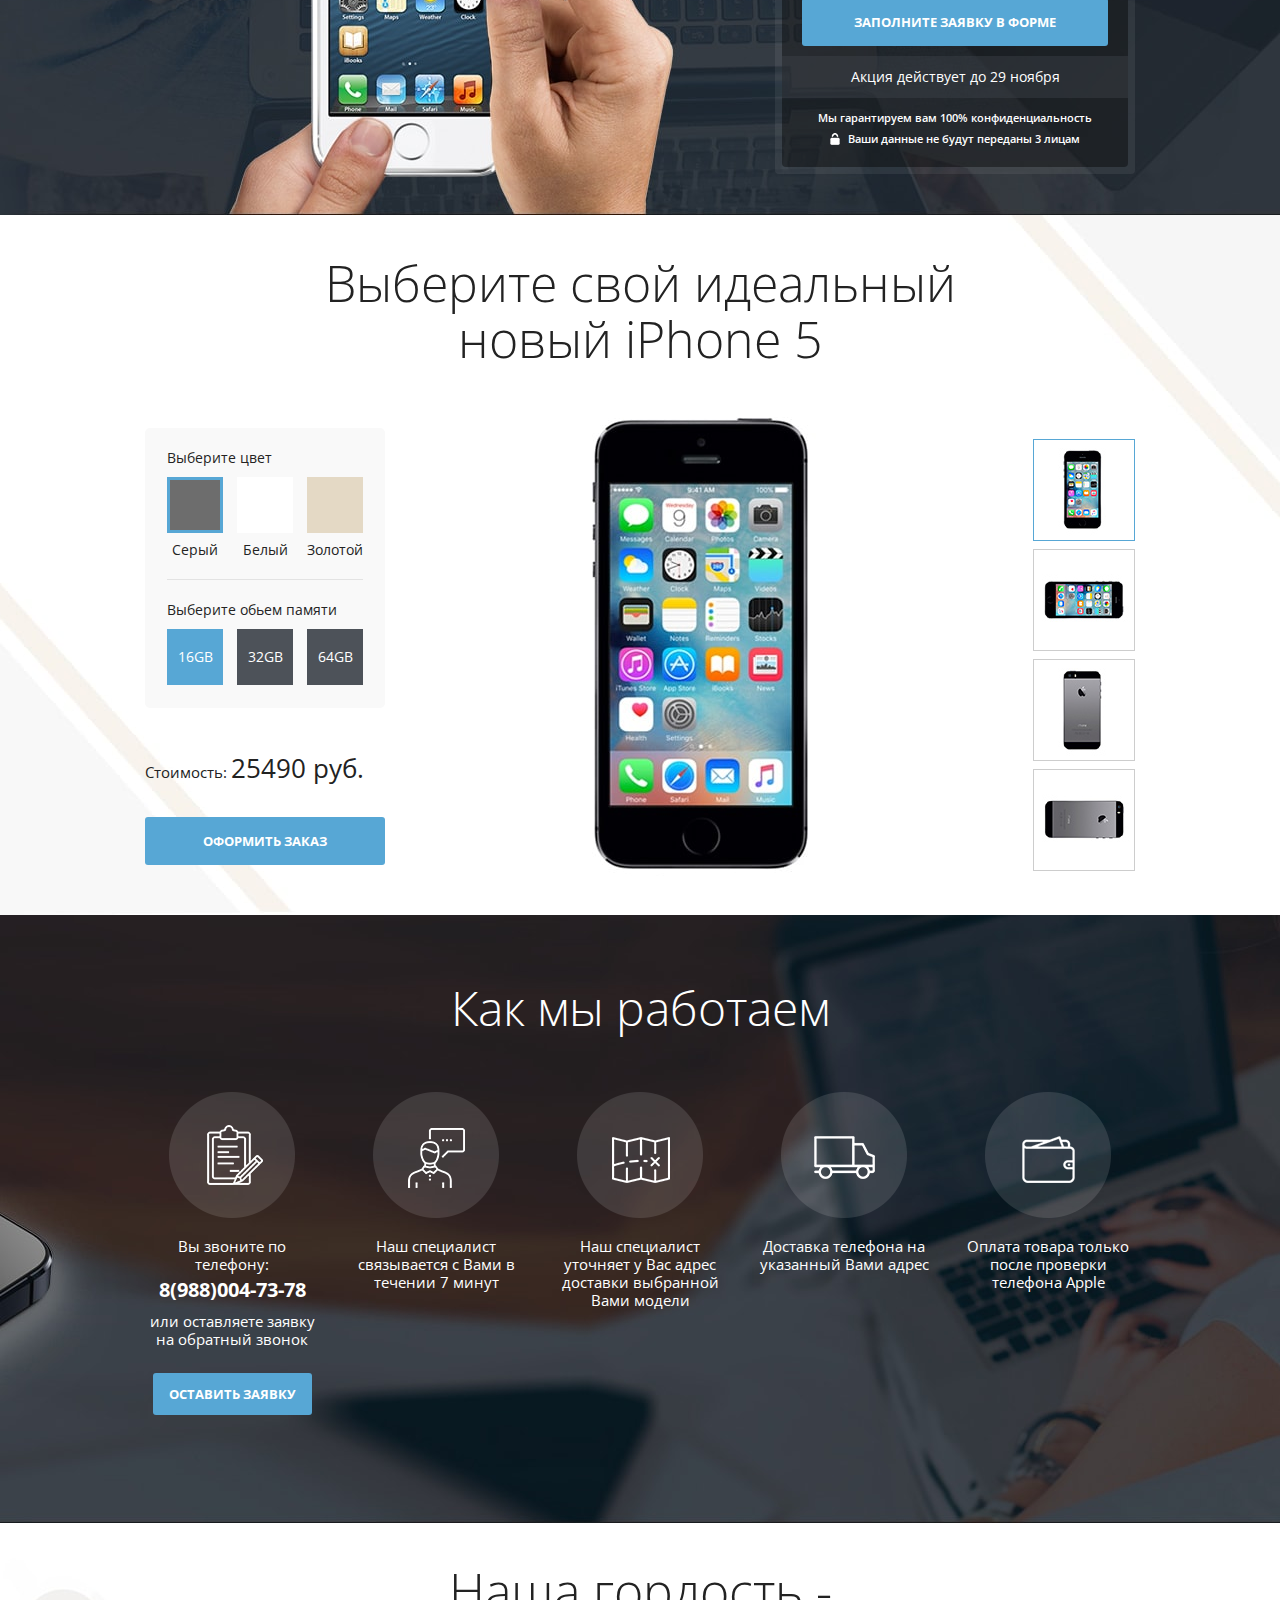
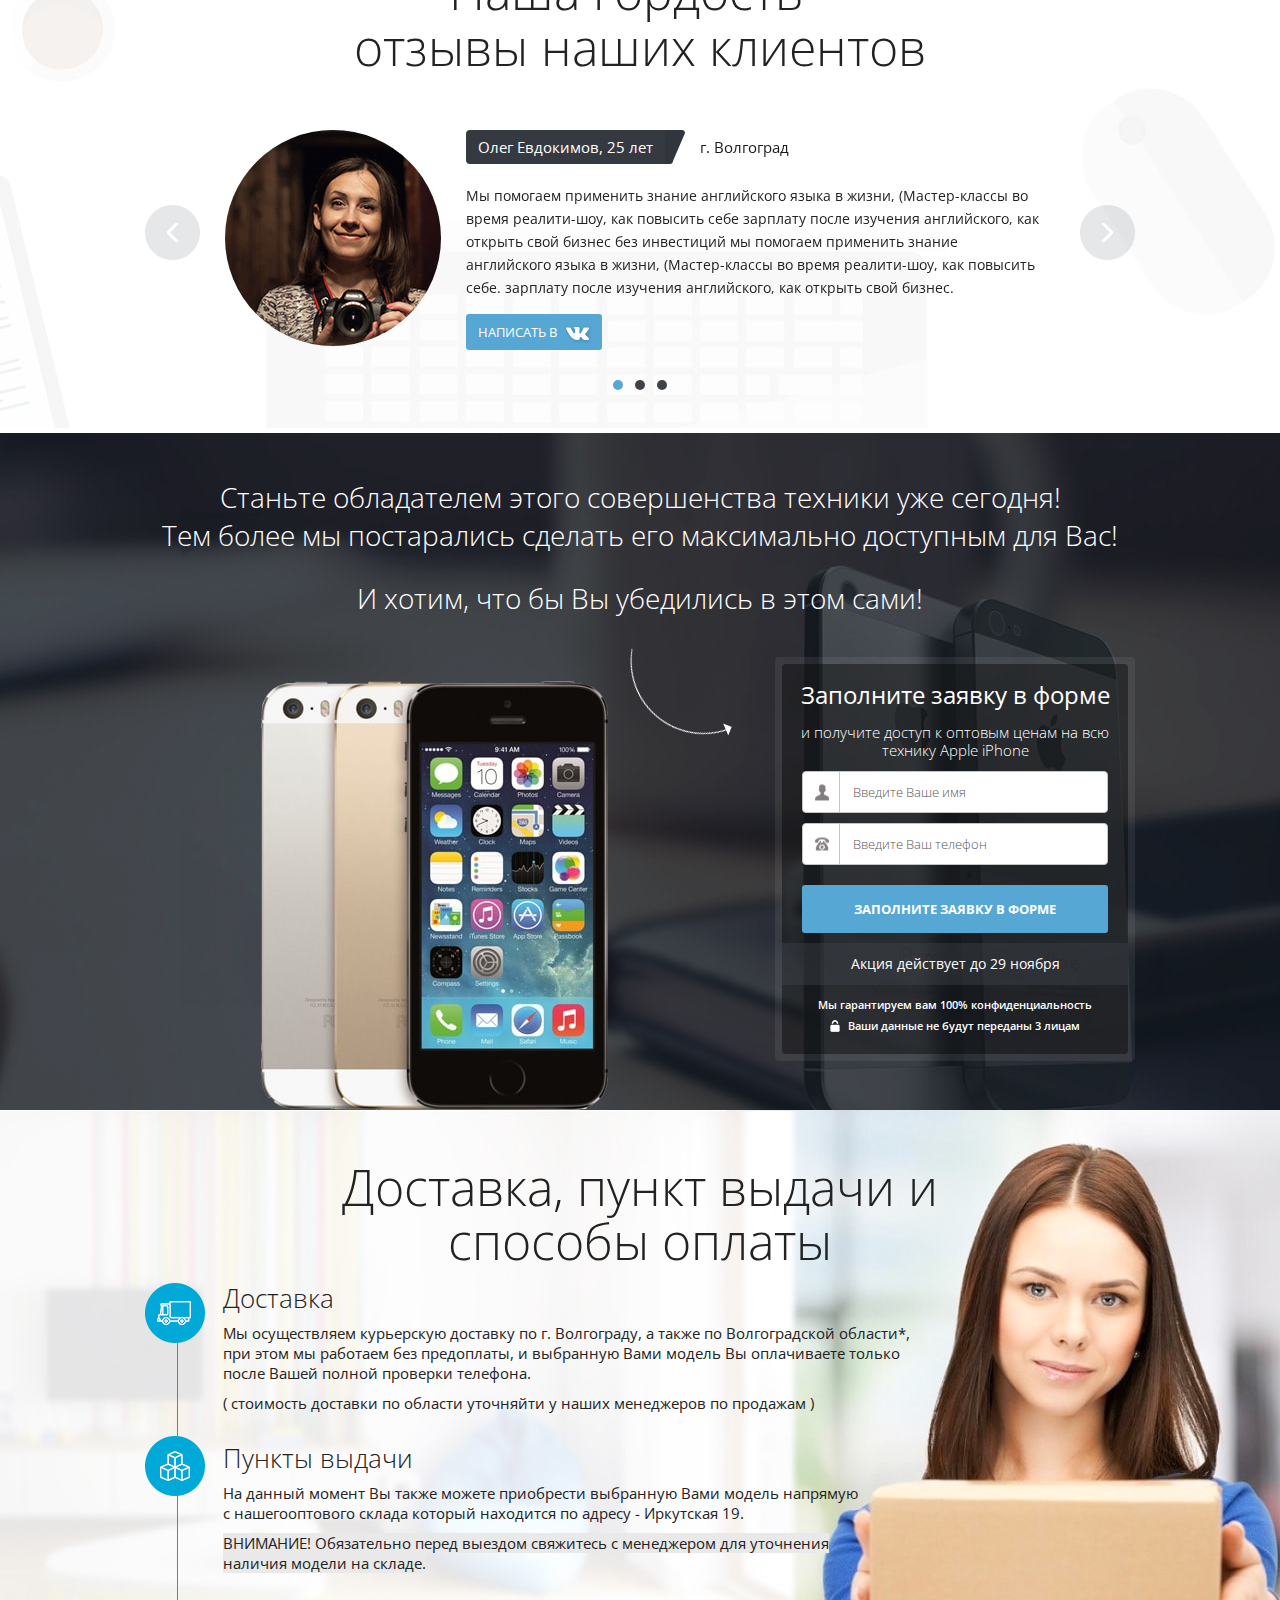
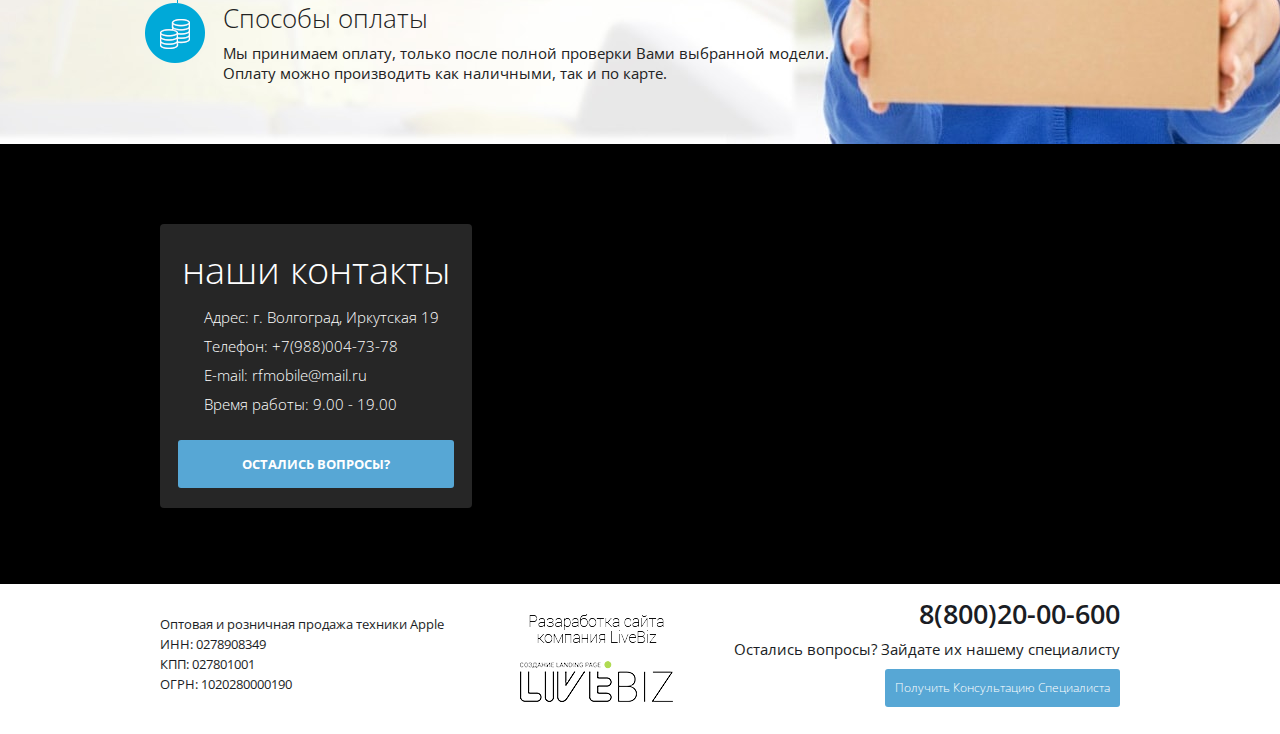
==== commit 54d21dc4: "v1" ====
--- a/index.html
+++ b/index.html
@@ -278,36 +278,32 @@
                                     </li>
                                 </ul>
                             </div>
-                        <div class="iphone-price">Стоимость: <span><span class="price-value">25 490</span> руб.</span></div>
-                        <button type="submit" class="btn btn-send">Оформить заказ</button>
+                        <div class="iphone-price">Стоимость: <span><span class="price-value">25490</span> руб.</span></div>
+                        <button type="submit" class="btn btn-order">Оформить заказ</button>
                     </div>
 
                         <div class="iphone-image"></div>
 
                         <ul class="iphone-rotate">
-                            <li>
+                            <li class="item1">
                                 <label class="color-label">
                                     <input type="radio" name="rotate" class="radio-color" value="1" checked>
-                                    <img class="img-responsive" src="img/iphone-rotate1.jpg" alt="">
                                 </label>
 
                             </li>
-                            <li>
+                            <li class="item2">
                                 <label class="color-label">
                                     <input type="radio" name="rotate" class="radio-color" value="2">
-                                    <img class="img-responsive" src="img/iphone-rotate2.jpg" alt="">
                                 </label>
                             </li>
-                            <li>
+                            <li class="item3">
                                 <label class="color-label">
                                     <input type="radio" name="rotate" class="radio-color" value="3">
-                                    <img class="img-responsive" src="img/iphone-rotate3.jpg" alt="">
                                 </label>
                             </li>
-                            <li>
+                            <li class="item4">
                                 <label class="color-label">
                                     <input type="radio" name="rotate" class="radio-color" value="4">
-                                    <img class="img-responsive" src="img/iphone-rotate4.jpg" alt="">
                                 </label>
                             </li>
                         </ul>
@@ -342,7 +338,7 @@
                 <div class="reviews">
                     <div class="reviews-item clearfix">
                     <div class="reviews-image">
-                        <img class="img-responsive" src="img/reviews-photo1.png" alt="">
+                        <img class="img-responsive" src="img/reviews-photo2.jpg" alt="">
                     </div>
                     <div class="reviews-content">
                         <div class="reviews-head">
@@ -356,7 +352,7 @@
 
                     <div class="reviews-item clearfix">
                         <div class="reviews-image">
-                            <img class="img-responsive" src="img/reviews-photo1.png" alt="">
+                            <img class="img-responsive" src="img/reviews-photo3.jpg" alt="">
                         </div>
                         <div class="reviews-content">
                             <div class="reviews-head">
@@ -370,7 +366,7 @@
 
                     <div class="reviews-item clearfix">
                         <div class="reviews-image">
-                            <img class="img-responsive" src="img/reviews-photo1.png" alt="">
+                            <img class="img-responsive" src="img/reviews-photo4.jpg" alt="">
                         </div>
                         <div class="reviews-content">
                             <div class="reviews-head">
@@ -529,6 +525,37 @@
             </div>
         </div>
 
+        <!-- заказ -->
+        <div class="hide">
+            <div class="form-block form-modal form-order" id="order">
+                <div class="form-block-inner">
+                    <div class="form-title">Заполните заявку в форме для оформления заказа на выбранную Вами  модель:</div>
+                    <ul class="order-list">
+                        <li>Звонок нашего специалиста в течении 7 минут</li>
+                        <li>Наш специалист уточнит адрес доставки выбранной Вами модели</li>
+                    </ul>
+                    <form class="form" name="form" method="POST" action="javascript:void(0);">
+                        <input type="hidden" name="type" value="Заявка">
+                        <input type="hidden" name="colors" value="">
+                        <input type="hidden" name="mem" value="">
+                        <div class="form-group valid name none required">
+                            <input type="text" class="form-control form-name" name="name" placeholder="Введите Ваше имя">
+                        </div>
+                        <div class="form-group valid phone none required">
+                            <input type="text" name="phone" class="form-control form-phone"  placeholder="Введите Ваш телефон">
+                        </div>
+                        <div class="form-group">
+                            <button type="submit" class="btn btn-send">Оформить заказ</button>
+                        </div>
+                    </form>
+                    <div class="text-center">
+                        <div class="sup">Мы гарантируем вам 100% конфиденциальность</div>
+                        <span class="secret">Ваши данные не будут переданы 3 лицам</span>
+                    </div>
+                </div>
+            </div>
+        </div>
+
         <script src="//ajax.googleapis.com/ajax/libs/jquery/1.11.2/jquery.min.js"></script>
         <script>window.jQuery || document.write('<script src="js/vendor/jquery-1.11.2.min.js"><\/script>')</script>
         <script src="http://api-maps.yandex.ru/2.1/?lang=ru_RU" type="text/javascript"></script>
--- a/css/main.css
+++ b/css/main.css
@@ -890,6 +890,14 @@
       height: 102px;
       cursor: pointer;
       margin-bottom: 8px; }
+      .b06 .iphone-rotate li.item1 .icr-label {
+        background: url("../img/iphone-rotate1.jpg") 0 0; }
+      .b06 .iphone-rotate li.item2 .icr-label {
+        background: url("../img/iphone-rotate2.jpg") 0 0; }
+      .b06 .iphone-rotate li.item3 .icr-label {
+        background: url("../img/iphone-rotate3.jpg") 0 0; }
+      .b06 .iphone-rotate li.item4 .icr-label {
+        background: url("../img/iphone-rotate4.jpg") 0 0; }
     .b06 .iphone-rotate .icr-label {
       width: 102px;
       height: 102px;
